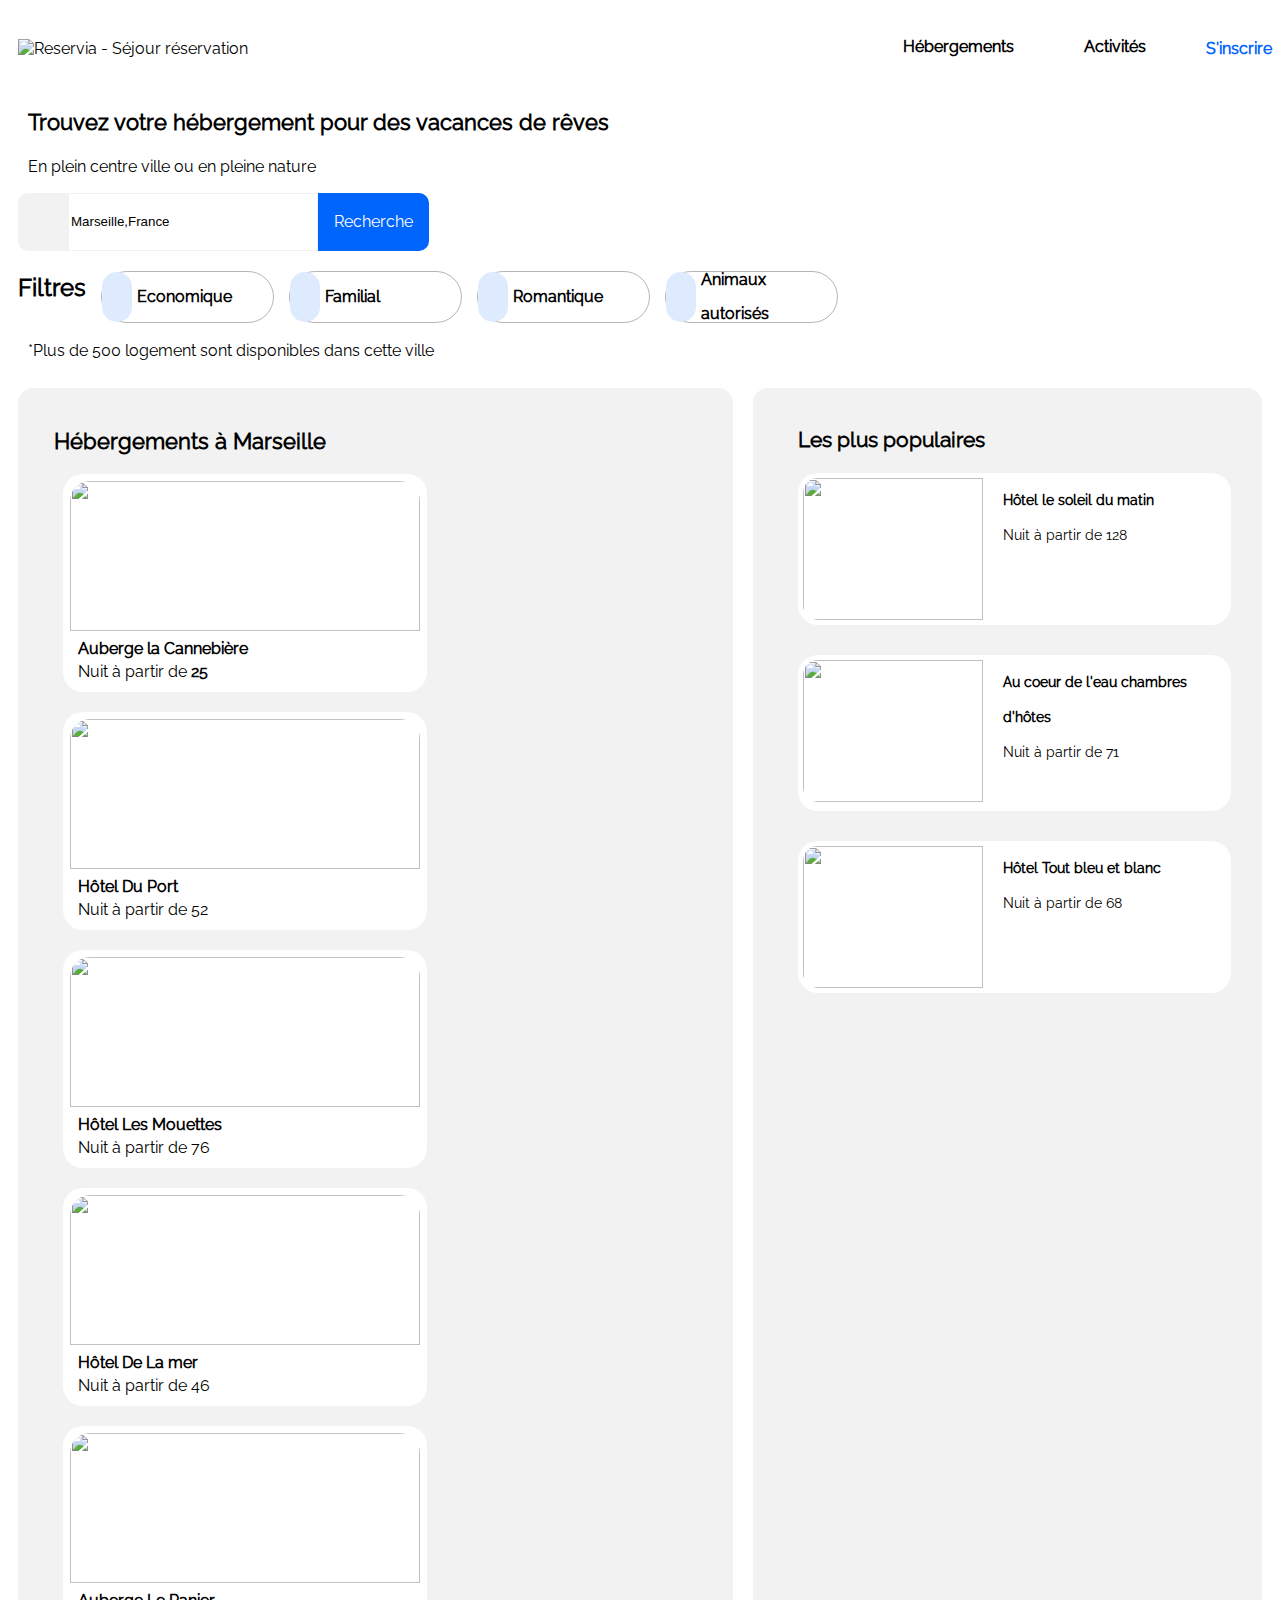
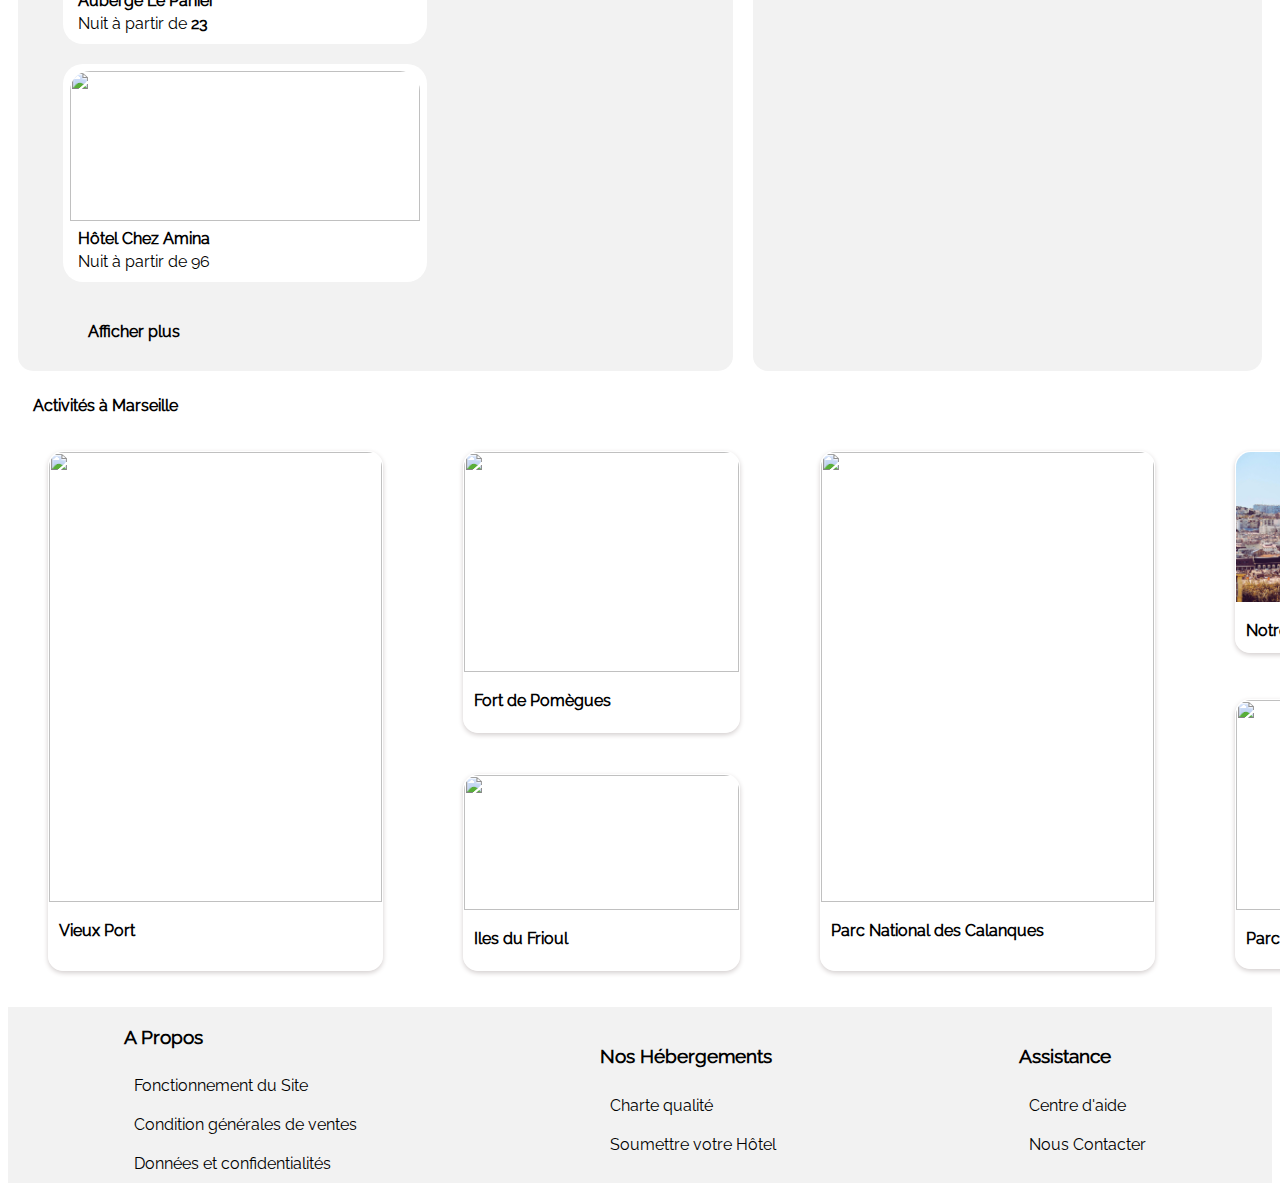
==== index.html @ b807bf46 "Responsive populaires part Mobile & Desktop" ====
<!DOCTYPE html>

  <html lang="fr">

    <head> 

      <meta charset="utf-8">

      
      <meta name="viewport" content="width=device-width" />

      <title> Reservia - Réservation Séjour</title>
      <link rel="stylesheet" type="text/css" href="css/header.css"/>
      <link rel="stylesheet" type="text/css" href="css/hebergements.css"/>
      <link rel="stylesheet" type="text/css" href="css/populaires.css"/>
      <link rel="stylesheet" type="text/css" href="css/activites.css"/>
      <link rel="stylesheet" type="text/css" href="css/footer.css"/>
      <link rel="stylesheet" type="text/css" href="css/mediaQ.css"/>
      <link rel="stylesheet" type="text/css" href="css/mediaQTablette.css"/>

      <script src="https://kit.fontawesome.com/5157d1a303.js" crossorigin="anonymous"></script>

    </head>


    
    <body>

      
     
          <header>  

            
                <p><img class="logo" src="images/logo/Reservia@3x.png" alt="Reservia - Séjour réservation"/></p>
            
 
              <div class="nav">
                <ul>
                  <li><a href="#hebergements"><h4>Hébergements</h4></a></li>
                  <li><a class="Gray" href="#activites"><h4> Activités</h4></a></li>
               
                </ul>

              </div>

              <div class="sign-up"> S'inscrire</div>

          </header>

          
           
          <main> 

          
        <section class="filters__searchbar">

          <div class="logo__devise">
            <h3> Trouvez votre hébergement pour des vacances de rêves <br/></h3>
            <p>En plein centre ville ou en pleine nature</p>
          </div>

          
            <form class="filtre__recherche" method="POST"  action="#">
              <i class="fas fa-map-marker-alt"></i>
              <input value="Marseille,France" type="search" id="Recherche"> 
              <label for="Recherche"><a href="#">Recherche</a></label>
            </form>
          

          <div class="filtre--recherche--align">
            
              <h2 class="align--single" >Filtres</h2> 

              <div class="rubriques">

                <div class="display-icon-title"><span><i class="fas fa-money-bill-wave"></i></span><p>Economique</p></div> <div class="display-icon-title" ><span><i class="fas fa-child"></i></span><p> Familial</p></div> <div class="display-icon-title" > <span><i class="fas fa-heart"></i></span><p>Romantique</p></div> <div class="display-icon-title"><span><i class="fas fa-dog"></i></span><p>Animaux autorisés</p></div>

              </div>
            
            </div>
  
            <p class="unbold--single"> <i class="fas fa-info-circle"></i> *Plus de 500 logement sont disponibles dans cette ville </p>

        </section>

          
          <div class="hebergements__Populaires"> 

            <section class="hebergements" id="hebergements"> 
                
              <div class="hebergements__titre">
                <h3>Hébergements à Marseille</h3>
              </div>

                <div  class="hebergements__cellule" >

                  <div class="hebergements__Cellule--Hotel">
        
                    <a href="#"><p><img src="./images/hebergements/2_large/marcus-loke-WQJvWU_HZFo-unsplash.jpg" alt=""/></p></a>
                    <p class="hotel_title" >Auberge la Cannebière</p>
                    <p class="nuit">Nuit à partir de <strong>25</strong> <i class="fas fa-euro-sign"></i></p>
                       <div class="rating_Star">
                         <p><i class="fas fa-star"></i></p> 
                         <p><i class="fas fa-star"></i></p>
                         <p><i class="fas fa-star"></i></p>
                         <p><i class="fas fa-star"></i></p>
                         <p><i class="far fa-star"></i></p>
                       </div>
                     
                  </div>

                  <div class="hebergements__Cellule--Hotel">
        
                    <a href="#"><p><img src="./images/hebergements/2_large/fred-kleber-gTbaxaVLvsg-unsplash.jpg" alt=""/></p></a>
              
                      
                        <p class="hotel_title" >Hôtel Du Port</p>
                        <p class="nuit">Nuit à partir de 52 <i class="fas fa-euro-sign"></i></p>
                          <div class="rating_Star">
                            <p><i class="fas fa-star"></i></p> 
                            <p><i class="fas fa-star"></i></p>
                            <p><i class="fas fa-star"></i></p>
                            <p><i class="fas fa-star"></i></p>
                            <p><i class="fas fa-star"></i></p>
                          </div>
                       
                  </div>

                  <div class="hebergements__Cellule--Hotel">
        
                    <a href="#"><p ><img src="./images/hebergements/2_large/reisetopia-B8WIgxA_PFU-unsplash.jpg" alt=""/></p></a>
              
                      
                        <p class="hotel_title">Hôtel Les Mouettes</p>
                        <p class="nuit">Nuit à partir de 76 <i class="fas fa-euro-sign"></i></p>
                          <div class="rating_Star">
                            <p><i class="fas fa-star"></i></p> 
                            <p><i class="fas fa-star"></i></p>
                            <p><i class="fas fa-star"></i></p>
                            <p><i class="fas fa-star"></i></p>
                            <p><i class="far fa-star"></i></p>
                          </div>
                     
                  </div>

                  <div class="hebergements__Cellule--Hotel">
        
                    <a href="#"><p ><img src="./images/hebergements/2_large/annie-spratt-Eg1qcIitAuA-unsplash.jpg" alt=""/></p></a>
            
                      
                        <p class="hotel_title" >Hôtel De La mer</p>
                        <p class="nuit">Nuit à partir de 46 <i class="fas fa-euro-sign"></i></p>
                          <div class="rating_Star">
                            <p><i class="fas fa-star"></i></p> 
                            <p><i class="fas fa-star"></i></p>
                            <p><i class="fas fa-star"></i></p>
                            <p><i class="far fa-star"></i></p>
                            <p><i class="far fa-star"></i></p>
                          </div>
                     
                  </div>

                  <div class="hebergements__Cellule--Hotel">
        
                    <a href="#"><p ><img src="./images/hebergements/2_large/nicate-lee-kT-ZyaiwBe0-unsplash.jpg" alt=""/></p></a>
              
                      
                        <p class="hotel_title">Auberge Le Panier</p>
                        <p class="nuit" >Nuit à partir de <strong>23</strong> <i class="fas fa-euro-sign"></i></p>
                          <div class="rating_Star">
                            <p><i class="fas fa-star"></i></p> 
                            <p><i class="fas fa-star"></i></p>
                            <p><i class="fas fa-star"></i></p>
                            <p><i class="fas fa-star"></i></p>
                            <p><i class="far fa-star"></i></p>
                        </div>
                      

                  </div>

                  <div class="hebergements__Cellule--Hotel">
        
                    <a href="#"><p><img src="./images/hebergements/2_large/febrian-zakaria-M6S1WvfW68A-unsplash.jpg" alt=""/></p></a>
              
                      
                        <p  class="hotel_title">Hôtel Chez Amina</p>
                        <p class="nuit" >Nuit à partir de 96 <i class="fas fa-euro-sign"></i></p>
                          <div class="rating_Star">
                            <p><i class="fas fa-star"></i></p> 
                            <p><i class="fas fa-star"></i></p>
                            <p><i class="fas fa-star"></i></p>
                            <p><i class="fas fa-star"></i></p>
                            <p><i class="fas fa-star"></i></p>
                          </div>
                      

                  </div>

                  

                </div>

                  <p class="afficher_plus"> Afficher plus</p>

            </section>

           

            <section class="populaires">

              <div class="populaires__titre" >
                <h3>Les plus populaires</h3>  <i class="fas fa-poll"></i>
              </div>

                <div class="populaires__Cellule">

                  <div class="populaires__Cellule--Hotel">

                    <a href="#"><p><img src="./images/hebergements/2_large/emile-guillemot-Bj_rcSC5XfE-unsplash.jpg" alt=""/></p></a>

                      <div class="populaires__Cellule--Desc">
                        <p class="populaires__Cellule--Desc--Titre">Hôtel le soleil du matin</p>
                        <p class="nuit_Populaires">Nuit à partir de 128 <i class="fas fa-euro-sign"></i></p>
                          <div class="rating_Star">
                            <p><i class="fas fa-star"></i></p> 
                            <p><i class="fas fa-star"></i></p>
                            <p><i class="fas fa-star"></i></p>
                            <p><i class="fas fa-star"></i></p>
                            <p><i class="fas fa-star"></i></p>
                          </div>
                      </div>

                  </div>

                  <div class="populaires__Cellule--Hotel">

                    <a href="#"><p><img src="./images/hebergements/2_large/aw-creative-VGs8z60yT2c-unsplash.jpg" alt=""/></p></a>

                      <div class="populaires__Cellule--Desc">
                        <p class="populaires__Cellule--Desc--Titre">Au coeur de l'eau chambres d'hôtes</p>
                        <p class="nuit_Populaires">Nuit à partir de 71 <i class="fas fa-euro-sign"></i></p>
                          <div class="rating_Star">
                            <p><i class="fas fa-star"></i></p> 
                            <p><i class="fas fa-star"></i></p>
                            <p><i class="fas fa-star"></i></p>
                            <p><i class="fas fa-star"></i></p>
                            <p><i class="far fa-star"></i></p>
                          </div>
                      </div>  
                  </div>

                  <div class="populaires__Cellule--Hotel">

                    <a href="#"><p><img src="./images/hebergements/2_large/febrian-zakaria-sjvU0THccQA-unsplash.jpg" alt=""/></p></a>

                      <div class="populaires__Cellule--Desc">
                        <p class="populaires__Cellule--Desc--Titre">Hôtel Tout bleu et blanc</p>
                        <p class="nuit_Populaires">Nuit à partir de 68 <i class="fas fa-euro-sign"></i></p>
                          <div class="rating_Star">
                            <p><i class="fas fa-star"></i></p> 
                            <p><i class="fas fa-star"></i></p>
                            <p><i class="fas fa-star"></i></p>
                            <p><i class="fas fa-star"></i></p>
                            <p><i class="far fa-star"></i></p>
                          </div>
                      </div>
              
                  </div>


            


                </div>

            </section>

          </div>
        

          <section class="activity__Part">

            <h4 class="marseille-align" id="activites" >Activités à Marseille</h4>

            <div class="activites_section" >   
   
                  <figure class="activites__Vieux-Port--align">
                    <figcaption>
                      <a href="#"><img src="./images/activites/1_xlarge/reno-laithienne-QUgJhdY5Fyk-unsplash.jpg"  alt=""/></a>
                      <h4 class="activites__Vieux-Port--Desc">Vieux Port</h4>
                    </figcaption>
                  </figure>

                  <div class="activites__Fort-et-Iles" >
                    <figure class="activites__Fort-de-Pomegues--align">
                      <figcaption>
                        <a href="#"><img src="./images/activites/1_xlarge/paul-hermann-QFTrLdQIRhI-unsplash.jpg" alt="" /></a>
                        <h4>Fort de Pomègues</h4>
                      </figcaption>  
                    </figure>

                    <figure class="activites__Iles-du-Frioul--align">
                      <figcaption>
                        <a href="#"><img  src="./images/activites/1_xlarge/kevin-hikari-rV_Qd1l-VXg-unsplash.jpg" alt=""/></a>
                        <h4>Iles du Frioul</h4>
                      </figcaption>
                    </figure>
                  </div>


                    <figure class="activites__Parc-national-des-Calanques">
                      <figcaption>
                        <a href="#"><img src="./images/activites/1_xlarge/kilyan-sockalingum-NR8-cBCN3aI-unsplash.jpg" alt=""/></a>
                        <h4>Parc National des Calanques</h4>
                      </figcaption>
                    </figure>
        

                  <div class="activites__Dame-et-Parc" >
 
                    <figure class="activites__Notre-Dame-de-la-Garde--align">
                      <figcaption>
                        <a href="#"><img src="./images/activites/1_xlarge/florian-wehde-xW9e8gdotxI-unsplash.jpg" alt=""/></a>
                        <h4>Notre-Dame-le-la-Garde</h4>
                      </figcaption>
                    </figure>

                    <figure class="activites__Parc-Longchamp--align">
                      <figcaption>
                        <a href="#"><img src="./images/activites/1_xlarge/lena-paulin-wH2-EJoDcV0-unsplash.jpg" alt=""/></a>
                        <h4>Parc Longchamp</h4>
                      </figcaption>
                    </figure>

                  </div>

              

            </div>

          </section>

        
        

          </main> 

         

          <footer class="informations_section">

            

            
              <section class="informations">

                <div class="informations__A-propos">
                  <h3><strong>A Propos</strong></h3>
                  <p>Fonctionnement du Site</p>
                  <p>Condition générales de ventes</p>
                  <p>Données et confidentialités</p>
                </div>


                <div class="informations__A-propos">
                  <h3><strong>Nos Hébergements</strong></h3>
                  <p>Charte qualité</p>
                  <p>Soumettre votre Hôtel</p>
                </div>


                <div class="informations__A-propos">
                  <h3> <strong>Assistance</strong></h3>
                  <p> Centre d'aide</p>
                  <p>Nous Contacter</p>
                </div>
            
              </section>

            
          </footer>
              
            
          

      

    </body>



  </html>
---- css/header.css ----
@font-face {
  font-family: "Raleway";
  src: url("../fonts/Raleway-ExtraBold.ttf") format("truetype"),
    url("../fonts/Raleway-ExtraBold.eot") format("eot"),
    url("../fonts/Raleway-ExtraBold.woff") format("woff"),
    url("../fonts/Raleway-ExtraBold.svg") format("svg");
}

@font-face {
  font-family: "Raleway";
  src: url("../fonts/Raleway-Regular.ttf") format("truetype"),
    url("../fonts/Raleway-Regular.eot") format("eot"),
    url("../fonts/Raleway-Regular.woff") format("woff"),
    url("../fonts/Raleway-Regular.svg") format("svg");
}

/* HEADER */

header {
  display: flex;
  align-items: center;
  margin: 20px 0 20px 0;
}

header .logo {
  height: 50px;
  width: auto;
}

/* NAVIGATION LINKS*/

header .nav {
  margin-left: auto;
}
header .nav ul {
  list-style-type: none;
  display: flex;
  margin: 0;
}

header .nav ul li {
  margin-right: 60px;
  color: black;
  border-top: 2px solid #ffffff;
}

header .nav ul li:hover {
  border-top: 2px solid #0065fc;
}

header .nav ul li a {
  text-decoration: none;
  color: black;
}

header .nav ul li a:hover {
  color: #0065fc;
}

header .sign-up {
  display: flex;
  align-items: center;
  color: #0065fc;
  font-weight: bold;
}

/*HEADER -- Filtre Part*/
body {
  font-family: "Raleway", sans-serif;
}

.filters__searchbar {
  line-height: 2.1em;
  margin: 30px 0 0 10px;
}

.filtre__recherche form {
  margin: 0;
}

.filtre__recherche {
  display: flex;
}

.filtre__recherche i {
  width: 30px;
  padding-left: 20px;
  padding-top: 15px;
  background-color: #f2f2f2;
  border-radius: 10px 0 0 10px;
}

.filtre__recherche input {
  line-height: 2.1em;
  border: 1px solid #f2f2f2;
  width: 250px;
}

label a {
  display: flex;
  flex-direction: column;
  justify-content: baseline;
  background-color: #0065fc;
  color: white;
  padding: 12px 16px 12px 16px;
  border-radius: 0 10px 10px 0;
  text-decoration: none;
}

.filtre--recherche--align {
  display: flex;
}

/* Filtre - Rubrique  */

.rubriques {
  display: flex;
  width: 60%;
}

.logo__devise h3,
p {
  margin: 10px;
}

.logo__devise h3 {
  font-size: 1.4rem;
}

.display-icon-title {
  display: flex;
  margin-top: 20px;
  margin-left: 15px;
  border-radius: 30px;
  border: 1px solid #b9b4b4;
  width: 100%;
  height: 50px;
  text-align: center;
  color: #0065fc;
}

.display-icon-title i {
  display: flex;
  flex-direction: column;
  justify-content: center;
  width: auto;
}

.display-icon-title span {
  display: flex;
  border-radius: 50px;
  height: auto;
  width: auto;
  background-color: #deebff;
  padding: 15px;
}

.display-icon-title p {
  display: flex;
  flex-direction: column;
  justify-content: center;
  text-align: left;
  color: black;
  font-weight: bolder;
  margin: 5px;
}

.display-icon-title:hover {
  background-color: rgb(32, 211, 196);
  font-style: italic;
}

.align--single {
  display: flex;
  flex-direction: column;
  justify-content: flex-end;
  font-size: 1.5rem;
}

.unbold--single i {
  color: #0065fc;
}
---- css/hebergements.css ----
/* Hebergements */

.hebergements__Populaires {
  display: flex;

  width: auto;
}

.hebergements {
  background-color: #f2f2f2;
  border-radius: 15px;
  width: 100%;
  height: auto;
  margin: 10px;
}

.hebergements__titre h3 {
  margin: 40px 0 0 5%;
  font-weight: bolder;
  font-size: 1.4em;
}

.hebergements__cellule {
  display: flex;
  flex-wrap: wrap;
  margin-left: 15px;
}

.hebergements__cellule img {
  width: 350px;
  height: 150px;
  object-fit: cover;
  border-radius: 20px 20px 0 0;
}

strong {
  font-weight: bold;
}

.hebergements__Cellule--Hotel {
  background-color: white;
  margin: 20px 0 0 30px;
  padding: 5px;
  border-radius: 20px;
  height: auto;
  width: auto;
}
.hotel_title {
  font-weight: 900;
}

.hebergements__Cellule--Hotel p {
  margin: 0;
  padding: 2px;
}

.hebergements__Cellule--Hotel .hotel_title {
  padding-left: 10px;
}

.hebergements__Cellule--Hotel .nuit {
  padding-left: 10px;
}

.rating_Star {
  color: #0065fc;
  display: flex;
  flex-direction: row;
  justify-content: flex-start;
  margin: 0;
  padding-left: 10px;
}

.hebergements__Cellule--Hotel .rating_Star i {
  color: #0065fc;
  padding: 0;
  margin: 0;
  font-size: 0.9em;
}

.afficher_plus {
  display: flex;
  flex-direction: column;
  justify-content: flex-end;
  font-weight: 900;
  margin: 40px 0 30px 70px;
}
---- css/populaires.css ----
/* 2ND SECTION POPULAIRES*/

.populaires {
  background-color: #f2f2f2;
  border-radius: 15px;
  margin: 10px;
  width: 900px;
  height: auto;
}

.populaires__titre {
  display: flex;
  justify-content: space-between;
  padding-top: 20px;
  padding-left: 20px;
  width: 92%;
  font-weight: bolder;
  font-size: 1.1em;
}

.populaires__titre h3 {
  padding-left: 25px;
}

.populaires__titre i {
  padding-top: 25px;
  padding-right: 20px;
}

.populaires__Cellule {
  display: flex;
  flex-direction: column;
  justify-content: flex-start;
  height: auto;
  margin: auto;
  width: auto;
}

.populaires__Cellule img {
  padding: 5px;
  width: 180px;
  height: 142px;
  border-radius: 20px 0 0 20px;
  object-fit: cover;
}

.populaires__Cellule--Hotel {
  display: flex;
  flex-direction: row;
  justify-content: flex-start;
  background-color: white;
  margin: 0 20px 30px 45px;
  width: 85%;
  border-radius: 20px;
}

.populaires__Cellule--Hotel p {
  font-size: 0.8em;
  margin: 0;
}

.populaires__Cellule--Desc {
  width: auto;
  margin-left: 15px;
  margin-top: 10px;
  font-size: 1.1em;
}

.populaires__Cellule--Desc .populaires__Cellule--Desc--Titre,
.nuit_Populaires {
  line-height: 2.5em;
}

.populaires__Cellule--Desc .rating_Star {
  margin-top: 40px;
  padding: 0;
}

.populaires__Cellule--Desc--Titre {
  font-weight: 900;
}

.populaires__Cellule--Desc i {
  padding: 0;
}
---- css/activites.css ----
/* 3RD SECTION ACTIVITES*/

.activity__Part {
  display: flex;
  flex-direction: column;
  justify-content: flex-start;
  margin: auto;
}

.marseille-align {
  margin-left: 2%;
}

.activites_section {
  display: flex;
  flex-direction: row;
  justify-content: space-between;
  width: 100%;
  margin: auto;
}

.activites_section img {
  height: 450px;
  width: 333px;
  border-radius: 15px 15px 0 0;
  max-width: 100%;
  object-fit: cover;
}

figure {
  border: 1px solid white;
  border-radius: 15px;
  box-shadow: 0 2px 5px rgb(211, 206, 206);
  width: auto;
}

.activites__Fort-et-Iles {
  display: flex;
  flex-direction: column;
  justify-content: stretch;
  width: auto;
}

.activites__Dame-et-Parc {
  display: flex;
  flex-direction: column;
  justify-content: stretch;
  width: auto;
}

h4 {
  display: flex;
  flex-direction: column;
  justify-content: flex-start;
  margin: 15px 0 20px 10px;
}

.activites__Fort-de-Pomegues--align {
  height: 280px;
}

.activites__Fort-de-Pomegues--align img {
  height: 220px;
  width: 275px;
}

.activites__Iles-du-Frioul--align {
  height: 195px;
  margin-top: 25px;
}

.activites__Iles-du-Frioul--align img {
  height: 135px;
  width: 275px;
}

.activites__Notre-Dame-de-la-Garde--align {
  height: 200px;
  width: auto;
}

.activites__Notre-Dame-de-la-Garde--align img {
  height: 150px;
  width: 275px;
}

.activites__Parc-Longchamp--align {
  height: 268px;
  width: auto;
  margin-top: 30px;
}

.activites__Parc-Longchamp--align img {
  height: 210px;
  width: 275px;
}
---- css/footer.css ----
/* 4TH SECTION FOOTER */
.informations_section {
  display: flex;
  flex-direction: row;
  justify-content: center;
  margin-top: 20px;
  width: auto;
  background-color: #f2f2f2;
}

.informations {
  display: flex;
  flex-direction: row;
  justify-content: space-between;
  margin: auto;
  width: 100%;
}

.informations__A-propos {
  display: flex;
  flex-direction: column;
  justify-content: flex-start;
  margin: auto;
  max-width: 100%;
}

.informations__A-propos strong {
  font-weight: bolder;
}

.informations__A-propos p {
  font-weight: normal;
}

.informations__A-propos strong {
  font-weight: bolder;
}

.informations__A-propos p {
  font-weight: normal;
}
---- css/mediaQ.css ----
/*MEDIA QUERRIES - IPHONE FORMAT */

@media all and (max-width: 500px) {
  /* HEADER QUERRIES IPHONE */

  body {
    margin: 0;
    width: 100%;
  }

  header {
    flex-wrap: wrap;
    width: 100%;
  }

  header .logo {
    margin-left: 20px;
  }

  /* NAVIGATION LINKS - QUERRIES - IPHONE*/

  header .nav {
    order: 3;
    width: 100%;
  }

  header .nav ul {
    padding: 0;
  }

  header .nav ul li {
    border-bottom: 2px solid #f2f2f2;
    border-top: none;
    margin: 0;
    width: 100%;
    text-align: center;
  }

  header .nav ul li:hover {
    border-bottom: 2px solid #0065fc;
    border-top: none;
  }

  header .sign-up {
    margin-left: auto;
    margin-right: 20px;
  }

  main:nth-child(1) {
    order: 1;
  }

  /* HEADER -- Filtre - Rubrique - QUERRIES - IPHONE */

  .filtre__recherche input {
    line-height: 2.1em;
    border: 1px solid white;
  }

  .filtre__recherche i {
    width: 25px;
    padding-left: 16px;
    padding-top: 15px;
    background-color: rgb(202, 205, 207);
    border-radius: 10px 0 0 10px;
  }

  form {
    margin-left: 30px;
  }

  label a {
    background-color: #0065fc;
    color: white;
    padding: 10px 17px 12px 10px;
    border-radius: 0 10px 10px 0;
    text-decoration: none;
  }

  .filtre--recherche--align {
    display: flex;
    flex-direction: column;
    justify-content: flex-start;
    position: relative;
    left: 15px;
    margin-top: 10px;
    width: auto;
    font-size: 1em;
  }

  .filtre--recherche--align p {
    border-radius: 50px;
    margin-top: 0px;
    padding: 8px;
    flex-wrap: wrap;
    margin-left: 5px;
    width: 180px;
  }

  .align--single {
    font-size: 1.5em;
    width: auto;
  }

  .unbold--single {
    font-weight: normal;
    margin-left: 45px;
  }

  .rubriques {
    flex-wrap: wrap;
    max-width: 100%;
  }

  .display-icon-title {
    display: flex;
    margin: 10px 0 10px 10px;
    width: 100%;
    text-align: center;
    color: #0065fc;
  }

  .display-icon-title span {
    border-radius: 50px;
    padding: 15px;
  }
  .display-icon-title p {
    margin: 0;
    padding: 8px 0 8px 8px;
  }

  /* 2ND SECTION QUERRIES - IPHONE*/

  /* Hébergements - QUERRIES - IPHONE*/

  .hebergements__Populaires {
    display: flex;
    flex-direction: column-reverse;
    justify-content: flex-start;
    width: 100%;
    margin-bottom: 20px;
  }

  .hebergements__titre h3 {
    margin: 0 0 10px 25px;
    font-size: 1.2em;
  }

  .hebergements {
    background-color: white;
    width: auto;
  }

  .hebergements__cellule {
    display: flex;
    flex-direction: column;
    justify-content: flex-start;
    width: auto;
    margin-left: 0;
  }

  .hebergements__Cellule--Hotel {
    border: 1px solid white;
    box-shadow: 3px 3px 3px rgb(219, 216, 216);
    background-color: rgb(255, 255, 255);
    margin: 0px 20px 30px 20px;
    height: 200px;
    width: auto;
    padding: 0;
    border-radius: 10px;
  }

  .rating_Star {
    margin: 0;
    padding-left: 10px;
  }

  .hebergements__Cellule--Hotel p img {
    padding: 2px 2px 0 2px;
    max-width: 100%;
    height: 115px;
    border-radius: 10px 10px 0 0;
  }

  .afficher_plus {
    font-weight: 900;
    margin: 5px 0 0 30px;
  }

  /*Populaires Medias Querries */

  .populaires__titre {
    display: flex;
    justify-content: space-around;
    padding-top: 10px;
    width: auto;
    font-weight: bolder;
    font-size: 1.2em;
  }

  .populaires__titre h3 {
    padding-right: 10px;
    padding-left: 0;
  }

  .populaires__titre i {
    padding-top: 25px;
    padding-right: 0;
    padding-left: 30px;
  }

  .populaires {
    background-color: #f2f2f2;
    width: 100%;
    border-radius: 0px;
    height: auto;
    margin-top: 25px;
  }

  .populaires__Cellule {
    display: flex;
    flex-direction: column;
    justify-content: flex-start;
    margin-left: 1px;
    width: 100%;
    flex: 1;
  }

  .populaires__Cellule img {
    width: 120px;
    height: 140px;
    border-radius: 20px 0 0 20px;
  }

  .populaires__Cellule--Hotel {
    display: flex;
    flex-direction: row;
    justify-content: flex-start;
    margin: 0 20px 30px 20px;
    height: 150px;
    width: auto;
    border-radius: 20px;
  }

  .populaires__Cellule--Desc {
    display: flex;
    flex-direction: column;
    justify-content: stretch;
    margin-left: 5px;
  }

  .populaires__Cellule--Desc .populaires__Cellule--Desc--Titre,
  .nuit_Populaires {
    font-size: 1.1rem;
    line-height: 1.5em;
  }

  .populaires__Cellule--Desc .Rating_Star {
    margin-top: 40px;
  }

  /* 3RD SECTION ACTIVITES - QUERRIES - IPHONE*/

  .activity__Part {
    margin-bottom: 20px;
  }

  .marseille-align {
    margin-left: 10%;
  }

  .activites_section {
    width: 100%;
  }

  .activites_section {
    display: flex;
    flex-direction: column;
    justify-content: flex-end;
  }

  .activites_section img {
    height: 150px;
    max-width: 100%;
    border-radius: 15px 15px 0 0;
  }

  .activites_section figure {
    border: 1px solid white;
    border-radius: 15px;
    box-shadow: 0 3px 5px rgb(153, 139, 139);
    height: 200px;
    width: auto;
    margin-top: 30px;
  }

  /* 4TH SECTION FOOTER - QUERRIES IPHONE */
  .informations_section {
    display: flex;
    flex-direction: column;
    justify-content: flex-end;
    margin: auto;
    width: auto;
    background-color: rgba(238, 238, 231, 0.973);
  }

  .informations {
    display: flex;
    flex-direction: column;
    justify-content: center;
    width: auto;
    margin: auto;
  }

  .informations__A-propos {
    padding-left: 10px;
    margin-left: 5px;
  }

  .informations__A-propos strong {
    font-weight: bolder;
  }

  .informations__A-propos p {
    font-weight: normal;
  }
}
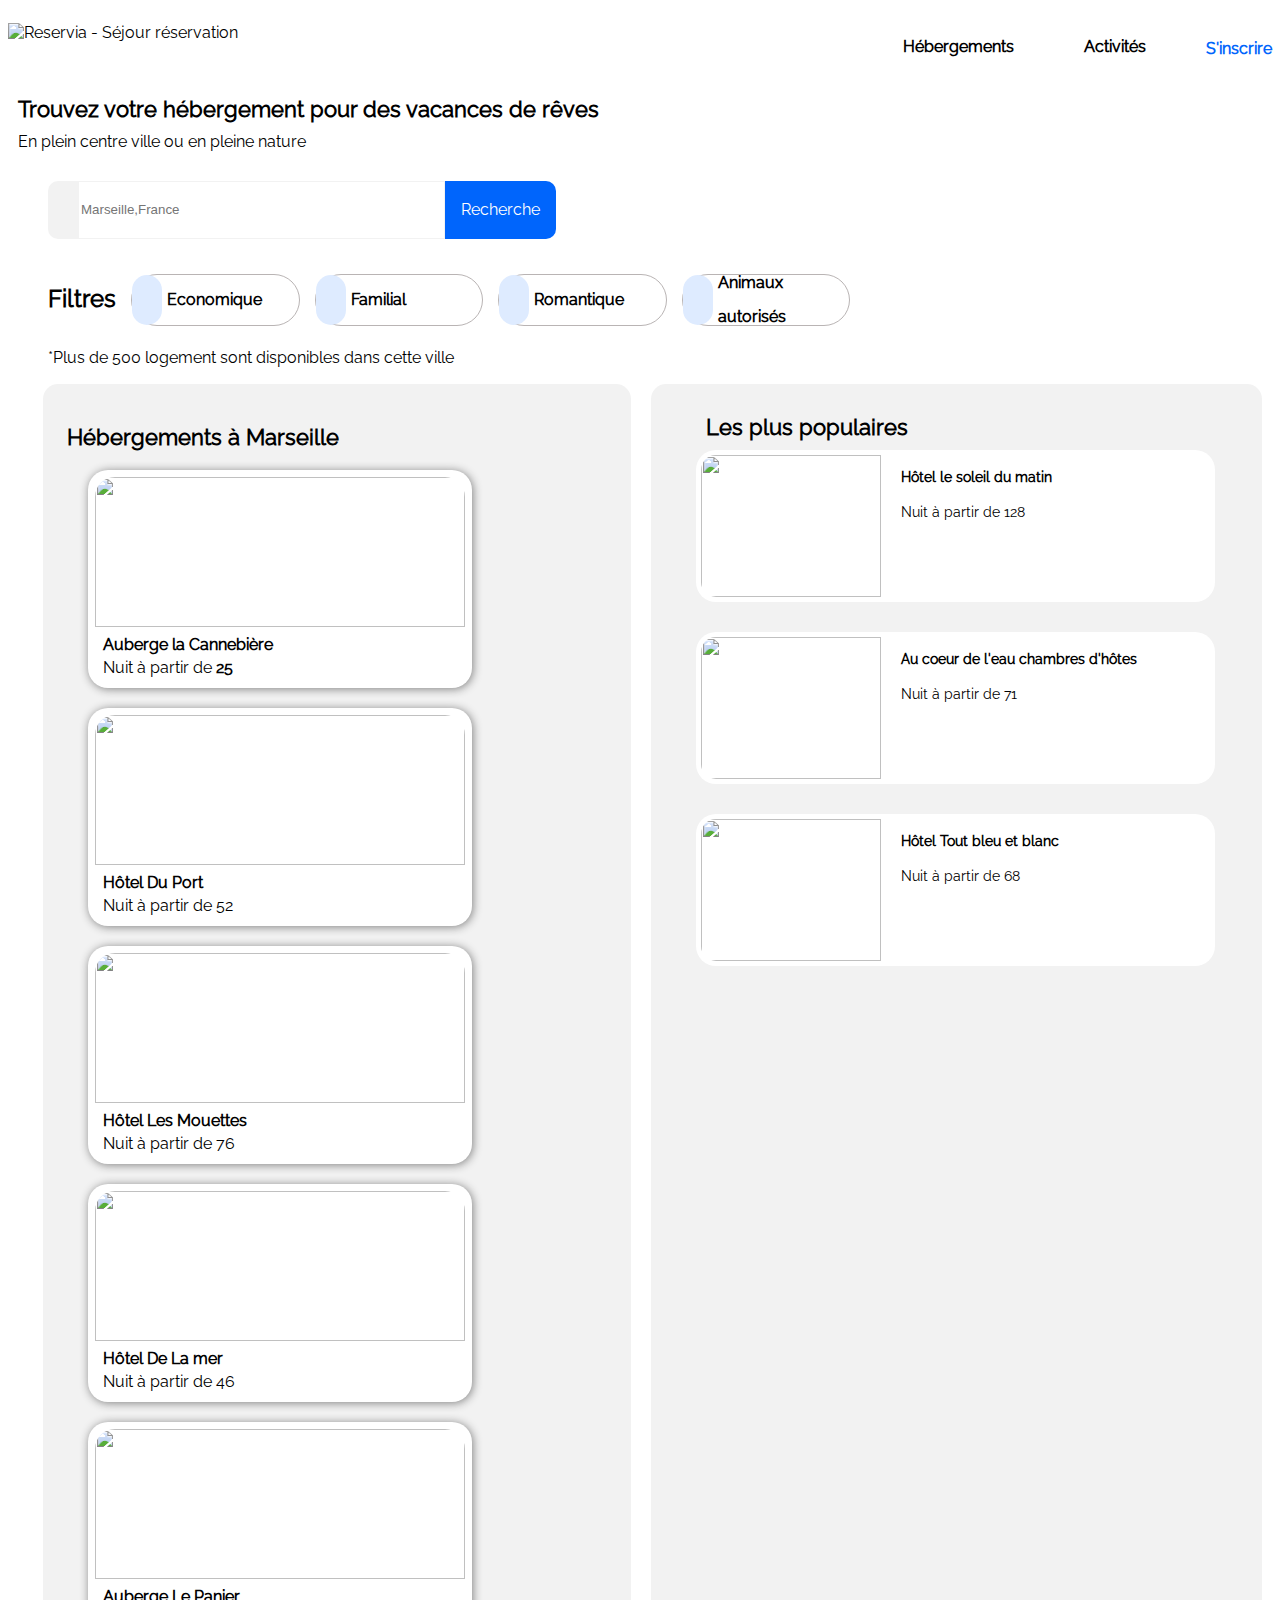
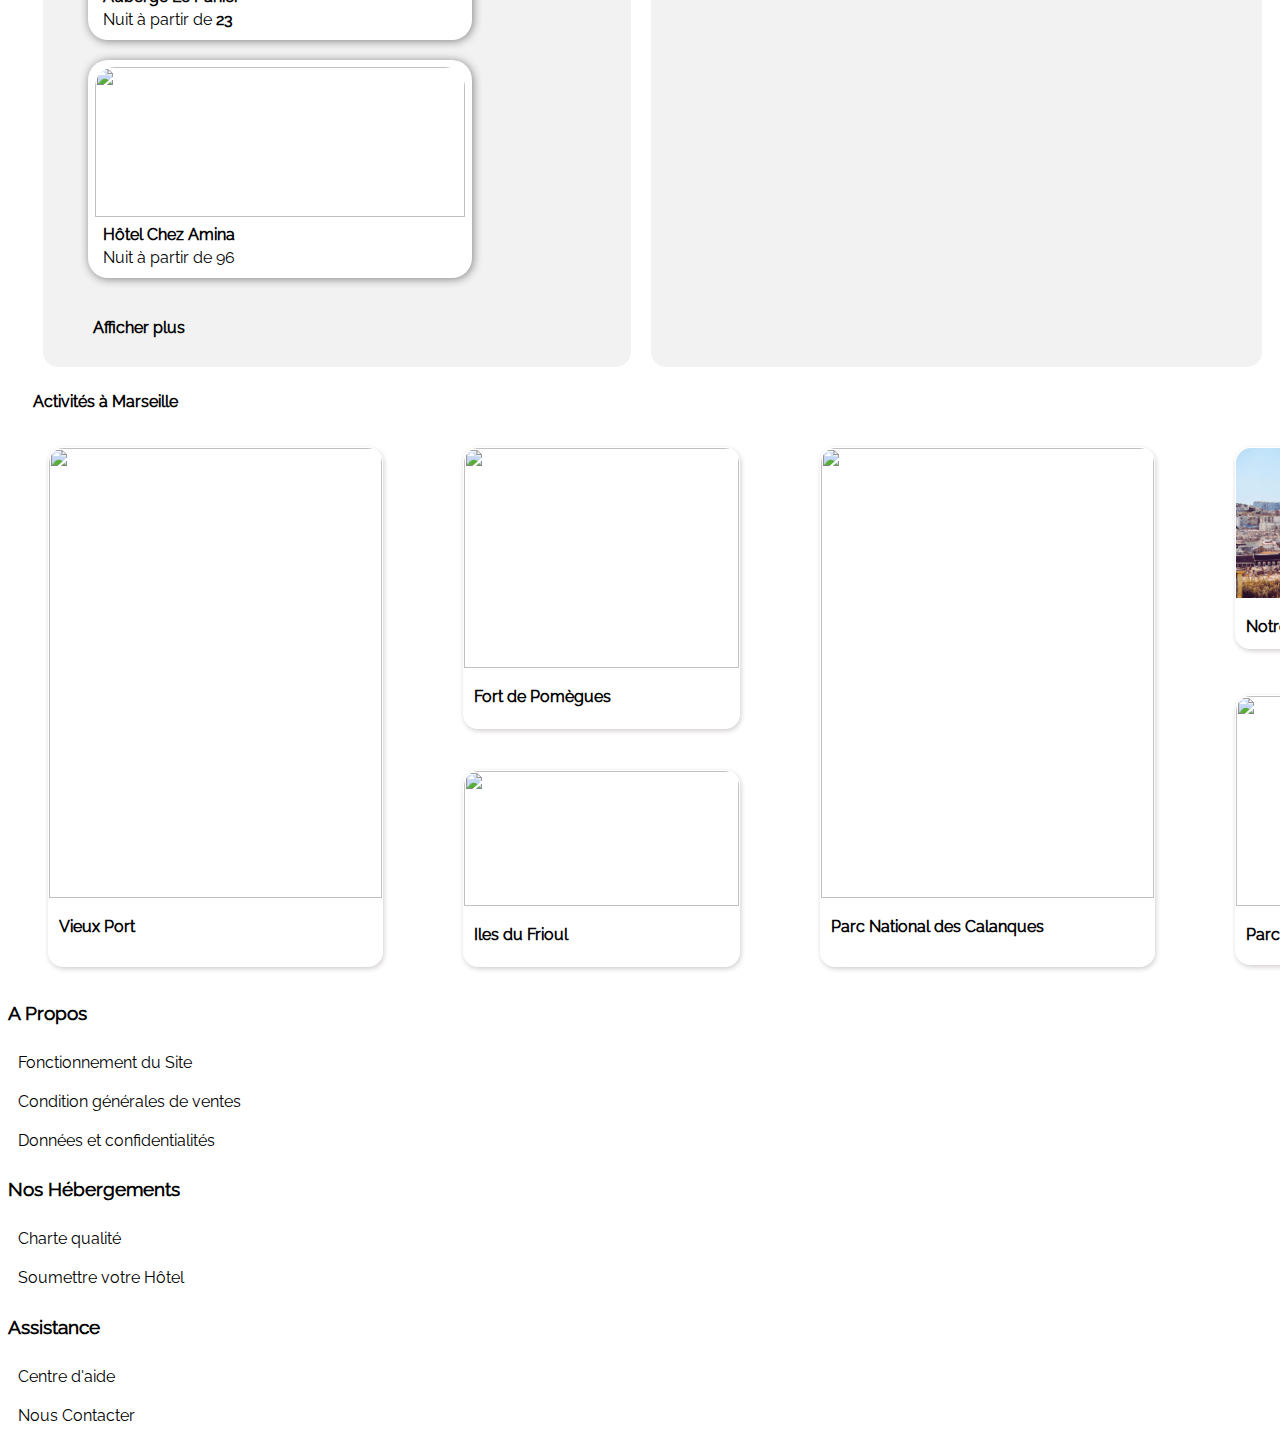
==== commit 6a659c2f: "Alignement mediaQ Mobile margin auto" ====
--- a/index.html
+++ b/index.html
@@ -16,6 +16,7 @@
       <link rel="stylesheet" type="text/css" href="css/activites.css"/>
       <link rel="stylesheet" type="text/css" href="css/footer.css"/>
       <link rel="stylesheet" type="text/css" href="css/mediaQ.css"/>
+      <link rel="stylesheet" type="text/css" href="css/filters.css"/>
       <link rel="stylesheet" type="text/css" href="css/mediaQTablette.css"/>
 
       <script src="https://kit.fontawesome.com/5157d1a303.js" crossorigin="anonymous"></script>
@@ -31,7 +32,7 @@
           <header>  
 
             
-                <p><img class="logo" src="images/logo/Reservia@3x.png" alt="Reservia - Séjour réservation"/></p>
+                <img class="logo" src="images/logo/Reservia@3x.png" alt="Reservia - Séjour réservation"/>
             
  
               <div class="nav">
@@ -50,19 +51,23 @@
           
            
           <main> 
-
-          
-        <section class="filters__searchbar">
-
-          <div class="logo__devise">
+  
+         
+        <section class="logo__devise">
+
+          <div>
             <h3> Trouvez votre hébergement pour des vacances de rêves <br/></h3>
             <p>En plein centre ville ou en pleine nature</p>
           </div>
 
-          
+        <section>
+        
+
+        <section class="filters__searchbar">
+
             <form class="filtre__recherche" method="POST"  action="#">
               <i class="fas fa-map-marker-alt"></i>
-              <input value="Marseille,France" type="search" id="Recherche"> 
+              <input placeholder="Marseille,France" type="search" id="Recherche"> 
               <label for="Recherche"><a href="#">Recherche</a></label>
             </form>
           
@@ -78,12 +83,15 @@
               </div>
             
             </div>
-  
+          
             <p class="unbold--single"> <i class="fas fa-info-circle"></i> *Plus de 500 logement sont disponibles dans cette ville </p>
 
         </section>
-
-          
+    
+
+      
+           
+      
           <div class="hebergements__Populaires"> 
 
             <section class="hebergements" id="hebergements"> 
@@ -277,7 +285,7 @@
 
           </div>
         
-
+       
           <section class="activity__Part">
 
             <h4 class="marseille-align" id="activites" >Activités à Marseille</h4>
@@ -345,14 +353,14 @@
 
           </main> 
 
-         
-
-          <footer class="informations_section">
-
-            
-
-            
-              <section class="informations">
+        
+
+          <footer>
+
+            
+
+            
+              
 
                 <div class="informations__A-propos">
                   <h3><strong>A Propos</strong></h3>
@@ -375,7 +383,7 @@
                   <p>Nous Contacter</p>
                 </div>
             
-              </section>
+              
 
             
           </footer>
--- a/css/hebergements.css
+++ b/css/hebergements.css
@@ -2,20 +2,20 @@
 
 .hebergements__Populaires {
   display: flex;
-
   width: auto;
+  padding-left: 25px;
 }
 
 .hebergements {
   background-color: #f2f2f2;
   border-radius: 15px;
-  width: 100%;
+  width: 70%;
   height: auto;
   margin: 10px;
 }
 
 .hebergements__titre h3 {
-  margin: 40px 0 0 5%;
+  margin: 40px 0 0 4%;
   font-weight: bolder;
   font-size: 1.4em;
 }
@@ -24,10 +24,11 @@
   display: flex;
   flex-wrap: wrap;
   margin-left: 15px;
+  width: auto;
 }
 
 .hebergements__cellule img {
-  width: 350px;
+  width: 370px;
   height: 150px;
   object-fit: cover;
   border-radius: 20px 20px 0 0;
@@ -39,6 +40,7 @@
 
 .hebergements__Cellule--Hotel {
   background-color: white;
+  box-shadow: 1px 1px 10px gray;
   margin: 20px 0 0 30px;
   padding: 5px;
   border-radius: 20px;
@@ -83,5 +85,5 @@
   flex-direction: column;
   justify-content: flex-end;
   font-weight: 900;
-  margin: 40px 0 30px 70px;
+  margin: 40px 0 30px 50px;
 }
--- a/css/activites.css
+++ b/css/activites.css
@@ -5,6 +5,7 @@
   flex-direction: column;
   justify-content: flex-start;
   margin: auto;
+  width: 100%;
 }
 
 .marseille-align {
@@ -30,7 +31,7 @@
 figure {
   border: 1px solid white;
   border-radius: 15px;
-  box-shadow: 0 2px 5px rgb(211, 206, 206);
+  box-shadow: 1px 2px 5px rgb(211, 206, 206);
   width: auto;
 }
 
--- a/css/mediaQ.css
+++ b/css/mediaQ.css
@@ -1,10 +1,10 @@
 /*MEDIA QUERRIES - IPHONE FORMAT */
 
-@media all and (max-width: 500px) {
+@media all and (max-width: 438px) {
   /* HEADER QUERRIES IPHONE */
 
   body {
-    margin: 0;
+    margin: auto;
     width: 100%;
   }
 
@@ -14,7 +14,7 @@
   }
 
   header .logo {
-    margin-left: 20px;
+    padding-left: 20px;
   }
 
   /* NAVIGATION LINKS - QUERRIES - IPHONE*/
@@ -26,6 +26,7 @@
 
   header .nav ul {
     padding: 0;
+    margin-right: 0;
   }
 
   header .nav ul li {
@@ -44,6 +45,7 @@
   header .sign-up {
     margin-left: auto;
     margin-right: 20px;
+    margin-bottom: 0px;
   }
 
   main:nth-child(1) {
@@ -51,6 +53,15 @@
   }
 
   /* HEADER -- Filtre - Rubrique - QUERRIES - IPHONE */
+
+  .filters__searchbar {
+    margin: auto;
+    padding: 0 0 0 0;
+  }
+
+  .filtre__recherche {
+    width: 100%;
+  }
 
   .filtre__recherche input {
     line-height: 2.1em;
@@ -58,21 +69,18 @@
   }
 
   .filtre__recherche i {
-    width: 25px;
-    padding-left: 16px;
-    padding-top: 15px;
-    background-color: rgb(202, 205, 207);
+    width: 15%;
     border-radius: 10px 0 0 10px;
   }
 
   form {
-    margin-left: 30px;
+    margin: 0;
   }
 
   label a {
     background-color: #0065fc;
     color: white;
-    padding: 10px 17px 12px 10px;
+    padding: 10px 0 10px 10px;
     border-radius: 0 10px 10px 0;
     text-decoration: none;
   }
@@ -81,8 +89,6 @@
     display: flex;
     flex-direction: column;
     justify-content: flex-start;
-    position: relative;
-    left: 15px;
     margin-top: 10px;
     width: auto;
     font-size: 1em;
@@ -100,16 +106,15 @@
   .align--single {
     font-size: 1.5em;
     width: auto;
+    margin: 10px 0 10px 10px;
   }
 
   .unbold--single {
-    font-weight: normal;
-    margin-left: 45px;
+    margin-right: 15px;
   }
 
   .rubriques {
     flex-wrap: wrap;
-    max-width: 100%;
   }
 
   .display-icon-title {
@@ -124,6 +129,7 @@
     border-radius: 50px;
     padding: 15px;
   }
+
   .display-icon-title p {
     margin: 0;
     padding: 8px 0 8px 8px;
@@ -137,8 +143,7 @@
     display: flex;
     flex-direction: column-reverse;
     justify-content: flex-start;
-    width: 100%;
-    margin-bottom: 20px;
+    padding-left: 0;
   }
 
   .hebergements__titre h3 {
@@ -192,26 +197,29 @@
   .populaires__titre {
     display: flex;
     justify-content: space-around;
-    padding-top: 10px;
-    width: auto;
+    padding-top: 5px;
+    padding-bottom: 20px;
+    padding-left: 0px;
+    width: 100%;
     font-weight: bolder;
     font-size: 1.2em;
   }
 
   .populaires__titre h3 {
-    padding-right: 10px;
+    margin: 10px 25px 0 0px;
+    padding-right: 0;
     padding-left: 0;
   }
 
   .populaires__titre i {
-    padding-top: 25px;
+    padding-top: 15px;
     padding-right: 0;
-    padding-left: 30px;
+    padding-left: 20px;
   }
 
   .populaires {
     background-color: #f2f2f2;
-    width: 100%;
+    width: auto;
     border-radius: 0px;
     height: auto;
     margin-top: 25px;
@@ -262,7 +270,16 @@
   /* 3RD SECTION ACTIVITES - QUERRIES - IPHONE*/
 
   .activity__Part {
+    margin: auto;
     margin-bottom: 20px;
+  }
+
+  h4 {
+    display: flex;
+    flex-direction: column;
+    justify-content: flex-start;
+    margin: 15px 0 20px 10px;
+    font-size: 1.1rem;
   }
 
   .marseille-align {
@@ -281,47 +298,24 @@
 
   .activites_section img {
     height: 150px;
-    max-width: 100%;
+    width: 100%;
     border-radius: 15px 15px 0 0;
   }
 
   .activites_section figure {
     border: 1px solid white;
     border-radius: 15px;
-    box-shadow: 0 3px 5px rgb(153, 139, 139);
+    box-shadow: 3px 3px 9px #f2f2f2;
     height: 200px;
-    width: auto;
+    max-width: 100%;
     margin-top: 30px;
   }
 
   /* 4TH SECTION FOOTER - QUERRIES IPHONE */
-  .informations_section {
+  footer {
     display: flex;
     flex-direction: column;
     justify-content: flex-end;
-    margin: auto;
-    width: auto;
-    background-color: rgba(238, 238, 231, 0.973);
-  }
-
-  .informations {
-    display: flex;
-    flex-direction: column;
-    justify-content: center;
-    width: auto;
-    margin: auto;
-  }
-
-  .informations__A-propos {
-    padding-left: 10px;
-    margin-left: 5px;
-  }
-
-  .informations__A-propos strong {
-    font-weight: bolder;
-  }
-
-  .informations__A-propos p {
-    font-weight: normal;
+    padding-left: 20px;
   }
 }
--- a/css/filters.css
+++ b/css/filters.css
@@ -0,0 +1,117 @@
+.filters__searchbar {
+  line-height: 2.1em;
+  margin: 30px 0 0 40px;
+  padding-left: 0px;
+}
+
+.filters__searchbar .filtre__recherche form {
+  margin: 0;
+  max-width: 100%;
+}
+
+.filters__searchbar .filtre__recherche {
+  display: flex;
+}
+
+.filters__searchbar .filtre__recherche i {
+  display: flex;
+  flex-direction: column;
+  justify-content: center;
+  padding: 15px;
+  width: auto;
+  background-color: #f2f2f2;
+  border-radius: 10px 0 0 10px;
+}
+
+.filtre__recherche input {
+  line-height: 2.1em;
+  border: 1px solid #f2f2f2;
+  width: 30%;
+}
+
+.filters__searchbar label a {
+  display: flex;
+  flex-direction: column;
+  justify-content: flex-start;
+  background-color: #0065fc;
+  color: white;
+  padding: 12px 16px 12px 16px;
+  border-radius: 0 10px 10px 0;
+  text-decoration: none;
+}
+
+.filters__searchbar .filtre--recherche--align {
+  display: flex;
+  margin: 15px 0 15px 0;
+}
+
+/* Filtre - Rubrique  */
+
+.filters__searchbar .rubriques {
+  display: flex;
+  width: 60%;
+}
+
+.filters__searchbar .logo__devise h3 {
+  font-size: 1.4rem;
+}
+
+.filters__searchbar .display-icon-title {
+  display: flex;
+  margin-top: 20px;
+  margin-left: 15px;
+  border-radius: 30px;
+  width: 100%;
+  border: 1px solid #b9b4b4;
+  height: 50px;
+  text-align: center;
+  color: #0065fc;
+}
+
+.filters__searchbar .display-icon-title i {
+  display: flex;
+  flex-direction: column;
+  justify-content: center;
+  width: auto;
+}
+
+.filters__searchbar .display-icon-title span {
+  display: flex;
+  border-radius: 50px;
+  height: auto;
+  width: auto;
+  background-color: #deebff;
+  padding: 15px;
+}
+
+.filters__searchbar .display-icon-title p {
+  display: flex;
+  flex-direction: column;
+  justify-content: center;
+  text-align: left;
+  color: black;
+  font-weight: bolder;
+  margin: 5px;
+}
+
+.filters__searchbar .display-icon-title:hover {
+  background-color: rgb(32, 211, 196);
+  font-style: italic;
+}
+
+.filters__searchbar .align--single {
+  display: flex;
+  flex-direction: column;
+  justify-content: flex-end;
+  margin: 10px 0 10px 0;
+  font-size: 1.5rem;
+}
+
+.filters__searchbar .unbold--single i {
+  color: #0065fc;
+}
+
+.filters__searchbar .unbold--single {
+  font-weight: normal;
+  margin: 0;
+}
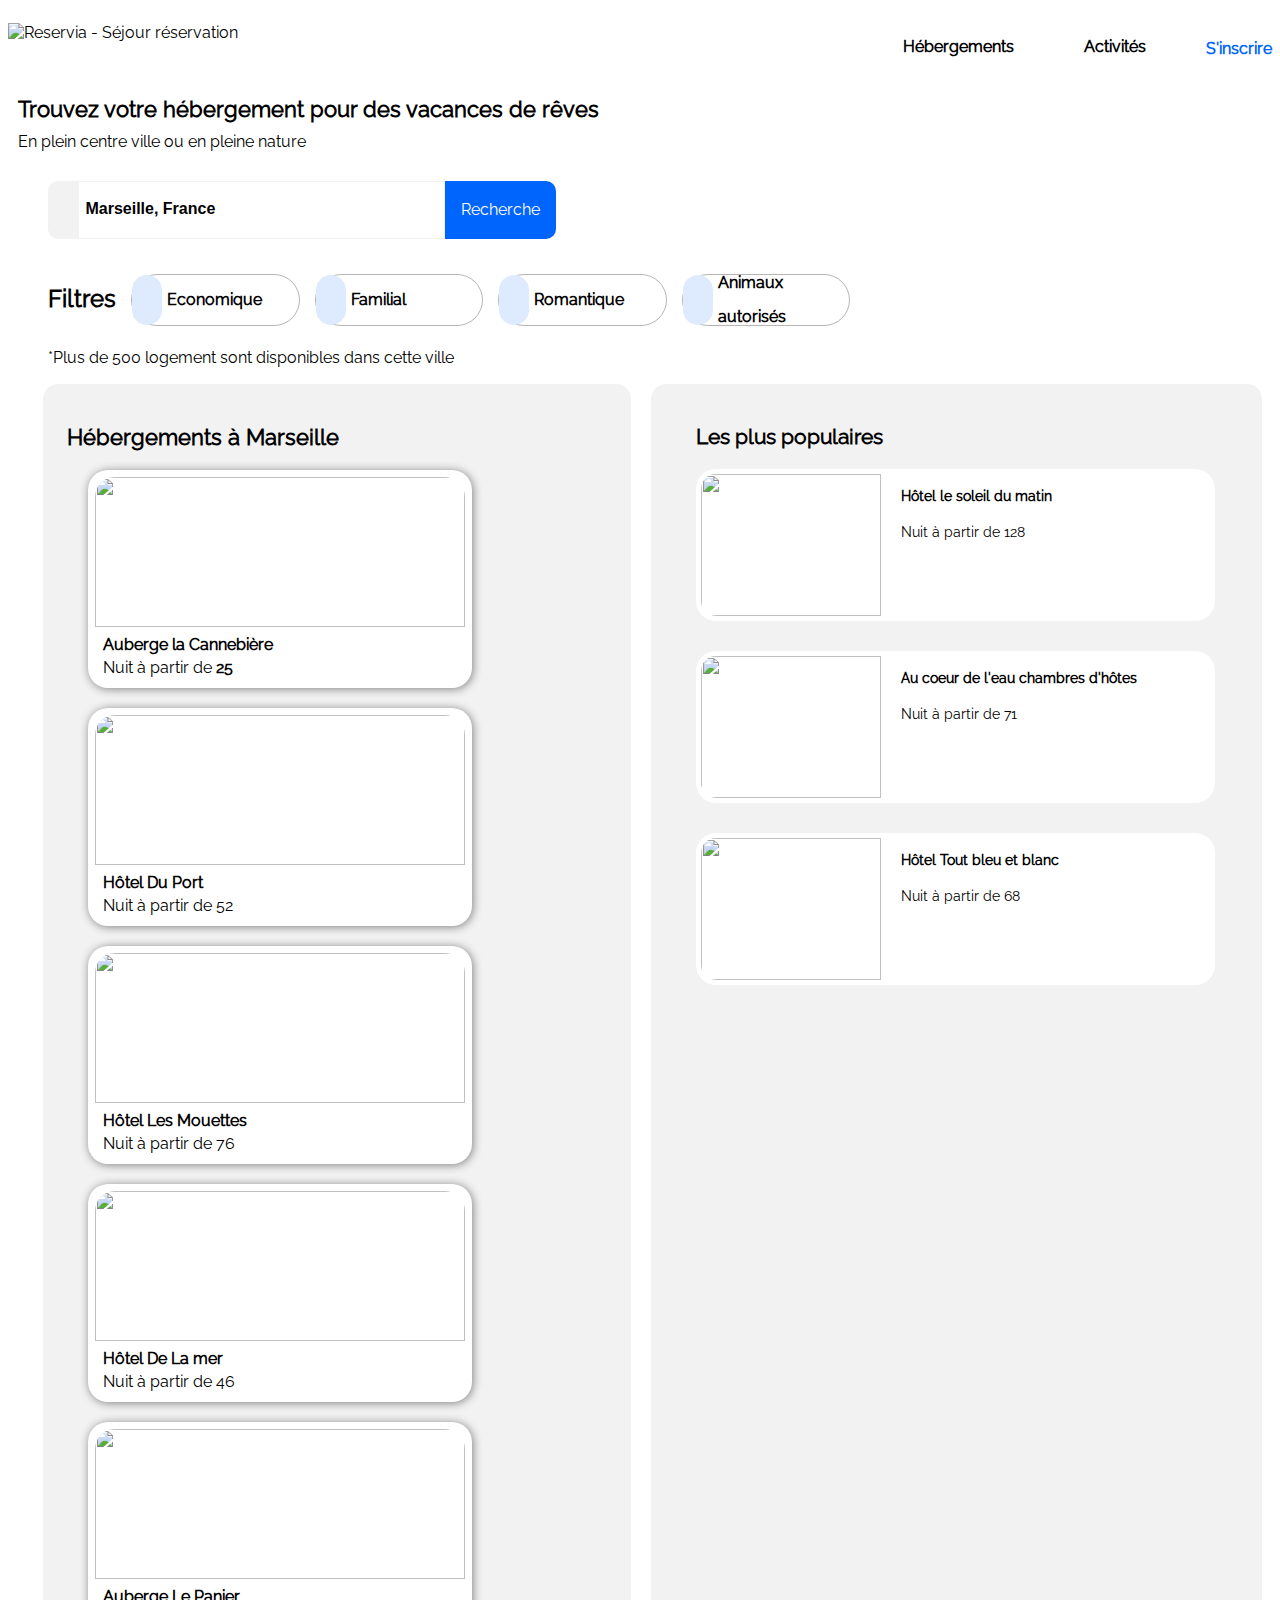
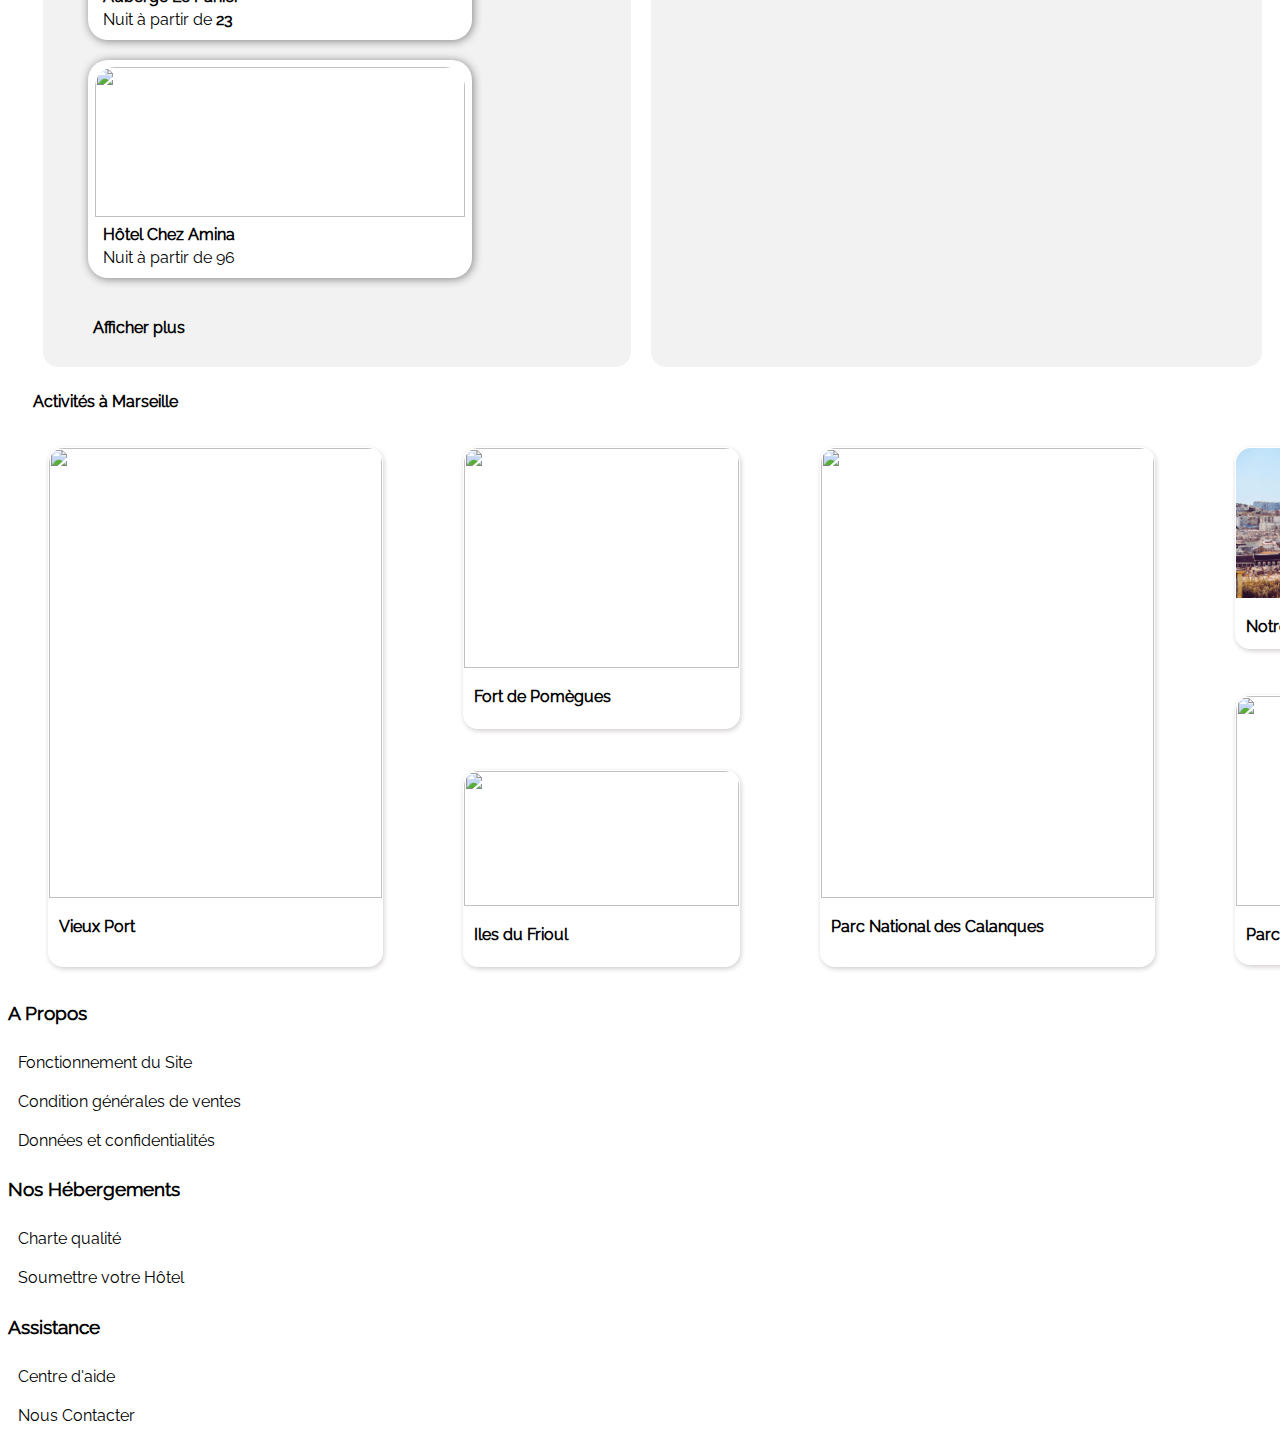
==== commit 15b0c93e: "Mise en gras placeholder" ====
--- a/index.html
+++ b/index.html
@@ -53,300 +53,300 @@
           <main> 
   
          
-        <section class="logo__devise">
-
-          <div>
-            <h3> Trouvez votre hébergement pour des vacances de rêves <br/></h3>
-            <p>En plein centre ville ou en pleine nature</p>
-          </div>
-
-        <section>
-        
-
-        <section class="filters__searchbar">
-
-            <form class="filtre__recherche" method="POST"  action="#">
-              <i class="fas fa-map-marker-alt"></i>
-              <input placeholder="Marseille,France" type="search" id="Recherche"> 
-              <label for="Recherche"><a href="#">Recherche</a></label>
-            </form>
+            <section class="logo__devise">
+
+              <div>
+                <h3> Trouvez votre hébergement pour des vacances de rêves <br/></h3>
+                <p>En plein centre ville ou en pleine nature</p>
+              </div>
+
+            </section>
+        
+
+            <section class="filters__searchbar">
+
+              <form class="filtre__recherche" method="POST"  action="#">
+                <i class="fas fa-map-marker-alt"></i>
+                <input placeholder=" Marseille, France" type="search" id="Recherche"  class="input__style"> 
+                <label for="Recherche"><a href="#">Recherche</a></label>
+              </form>
           
 
-          <div class="filtre--recherche--align">
-            
-              <h2 class="align--single" >Filtres</h2> 
-
-              <div class="rubriques">
-
-                <div class="display-icon-title"><span><i class="fas fa-money-bill-wave"></i></span><p>Economique</p></div> <div class="display-icon-title" ><span><i class="fas fa-child"></i></span><p> Familial</p></div> <div class="display-icon-title" > <span><i class="fas fa-heart"></i></span><p>Romantique</p></div> <div class="display-icon-title"><span><i class="fas fa-dog"></i></span><p>Animaux autorisés</p></div>
-
+              <div class="filtre--recherche--align">
+            
+                <h2 class="align--single" >Filtres</h2> 
+
+                <div class="rubriques">
+
+                  <div class="display-icon-title"><span><i class="fas fa-money-bill-wave"></i></span><p>Economique</p></div> <div class="display-icon-title" ><span><i class="fas fa-child"></i></span><p> Familial</p></div> <div class="display-icon-title" > <span><i class="fas fa-heart"></i></span><p>Romantique</p></div> <div class="display-icon-title"><span><i class="fas fa-dog"></i></span><p>Animaux autorisés</p></div>
+
+                </div>
+            
               </div>
-            
-            </div>
           
-            <p class="unbold--single"> <i class="fas fa-info-circle"></i> *Plus de 500 logement sont disponibles dans cette ville </p>
-
-        </section>
+              <p class="unbold--single"> <i class="fas fa-info-circle"></i> *Plus de 500 logement sont disponibles dans cette ville </p>
+
+            </section>
     
 
       
            
       
-          <div class="hebergements__Populaires"> 
-
-            <section class="hebergements" id="hebergements"> 
+            <div class="hebergements__Populaires"> 
+
+              <section class="hebergements" id="hebergements"> 
                 
-              <div class="hebergements__titre">
-                <h3>Hébergements à Marseille</h3>
-              </div>
-
-                <div  class="hebergements__cellule" >
-
-                  <div class="hebergements__Cellule--Hotel">
-        
-                    <a href="#"><p><img src="./images/hebergements/2_large/marcus-loke-WQJvWU_HZFo-unsplash.jpg" alt=""/></p></a>
-                    <p class="hotel_title" >Auberge la Cannebière</p>
-                    <p class="nuit">Nuit à partir de <strong>25</strong> <i class="fas fa-euro-sign"></i></p>
-                       <div class="rating_Star">
-                         <p><i class="fas fa-star"></i></p> 
-                         <p><i class="fas fa-star"></i></p>
-                         <p><i class="fas fa-star"></i></p>
-                         <p><i class="fas fa-star"></i></p>
-                         <p><i class="far fa-star"></i></p>
-                       </div>
+                <div class="hebergements__titre">
+                  <h3>Hébergements à Marseille</h3>
+                </div>
+
+                  <div  class="hebergements__cellule" >
+
+                    <div class="hebergements__Cellule--Hotel">
+        
+                      <a href="#"><p><img src="./images/hebergements/2_large/marcus-loke-WQJvWU_HZFo-unsplash.jpg" alt=""/></p></a>
+                      <p class="hotel_title" >Auberge la Cannebière</p>
+                      <p class="nuit">Nuit à partir de <strong>25</strong> <i class="fas fa-euro-sign"></i></p>
+                         <div class="rating_Star">
+                           <p><i class="fas fa-star"></i></p> 
+                           <p><i class="fas fa-star"></i></p>
+                           <p><i class="fas fa-star"></i></p>
+                           <p><i class="fas fa-star"></i></p>
+                           <p><i class="far fa-star"></i></p>
+                         </div>
                      
+                    </div>
+
+                    <div class="hebergements__Cellule--Hotel">
+        
+                      <a href="#"><p><img src="./images/hebergements/2_large/fred-kleber-gTbaxaVLvsg-unsplash.jpg" alt=""/></p></a>
+              
+                      
+                          <p class="hotel_title" >Hôtel Du Port</p>
+                          <p class="nuit">Nuit à partir de 52 <i class="fas fa-euro-sign"></i></p>
+                            <div class="rating_Star">
+                              <p><i class="fas fa-star"></i></p> 
+                              <p><i class="fas fa-star"></i></p>
+                              <p><i class="fas fa-star"></i></p>
+                              <p><i class="fas fa-star"></i></p>
+                              <p><i class="fas fa-star"></i></p>
+                            </div>
+                       
+                    </div>
+
+                    <div class="hebergements__Cellule--Hotel">
+        
+                      <a href="#"><p ><img src="./images/hebergements/2_large/reisetopia-B8WIgxA_PFU-unsplash.jpg" alt=""/></p></a>
+              
+                      
+                          <p class="hotel_title">Hôtel Les Mouettes</p>
+                          <p class="nuit">Nuit à partir de 76 <i class="fas fa-euro-sign"></i></p>
+                            <div class="rating_Star">
+                              <p><i class="fas fa-star"></i></p> 
+                              <p><i class="fas fa-star"></i></p>
+                              <p><i class="fas fa-star"></i></p>
+                              <p><i class="fas fa-star"></i></p>
+                              <p><i class="far fa-star"></i></p>
+                            </div>
+                     
+                    </div>
+
+                    <div class="hebergements__Cellule--Hotel">
+        
+                      <a href="#"><p ><img src="./images/hebergements/2_large/annie-spratt-Eg1qcIitAuA-unsplash.jpg" alt=""/></p></a>
+            
+                      
+                          <p class="hotel_title" >Hôtel De La mer</p>
+                          <p class="nuit">Nuit à partir de 46 <i class="fas fa-euro-sign"></i></p>
+                            <div class="rating_Star">
+                              <p><i class="fas fa-star"></i></p> 
+                              <p><i class="fas fa-star"></i></p>
+                              <p><i class="fas fa-star"></i></p>
+                              <p><i class="far fa-star"></i></p>
+                              <p><i class="far fa-star"></i></p>
+                            </div>
+                     
+                    </div>
+
+                    <div class="hebergements__Cellule--Hotel">
+        
+                      <a href="#"><p ><img src="./images/hebergements/2_large/nicate-lee-kT-ZyaiwBe0-unsplash.jpg" alt=""/></p></a>
+              
+                      
+                          <p class="hotel_title">Auberge Le Panier</p>
+                          <p class="nuit" >Nuit à partir de <strong>23</strong> <i class="fas fa-euro-sign"></i></p>
+                            <div class="rating_Star">
+                              <p><i class="fas fa-star"></i></p> 
+                              <p><i class="fas fa-star"></i></p>
+                              <p><i class="fas fa-star"></i></p>
+                              <p><i class="fas fa-star"></i></p>
+                              <p><i class="far fa-star"></i></p>
+                            </div>
+                      
+
+                    </div>
+
+                    <div class="hebergements__Cellule--Hotel">
+        
+                      <a href="#"><p><img src="./images/hebergements/2_large/febrian-zakaria-M6S1WvfW68A-unsplash.jpg" alt=""/></p></a>
+              
+                      
+                          <p  class="hotel_title">Hôtel Chez Amina</p>
+                          <p class="nuit" >Nuit à partir de 96 <i class="fas fa-euro-sign"></i></p>
+                            <div class="rating_Star">
+                              <p><i class="fas fa-star"></i></p> 
+                              <p><i class="fas fa-star"></i></p>
+                              <p><i class="fas fa-star"></i></p>
+                              <p><i class="fas fa-star"></i></p>
+                              <p><i class="fas fa-star"></i></p>
+                            </div>
+                      
+
+                    </div>
+
+                  
+
                   </div>
 
-                  <div class="hebergements__Cellule--Hotel">
-        
-                    <a href="#"><p><img src="./images/hebergements/2_large/fred-kleber-gTbaxaVLvsg-unsplash.jpg" alt=""/></p></a>
-              
-                      
-                        <p class="hotel_title" >Hôtel Du Port</p>
-                        <p class="nuit">Nuit à partir de 52 <i class="fas fa-euro-sign"></i></p>
-                          <div class="rating_Star">
-                            <p><i class="fas fa-star"></i></p> 
-                            <p><i class="fas fa-star"></i></p>
-                            <p><i class="fas fa-star"></i></p>
-                            <p><i class="fas fa-star"></i></p>
-                            <p><i class="fas fa-star"></i></p>
-                          </div>
-                       
+                    <p class="afficher_plus"> Afficher plus</p>
+
+              </section>
+
+           
+
+              <section class="populaires">
+
+                <div class="populaires__titre" >
+                  <h3>Les plus populaires</h3>  <i class="fas fa-poll"></i>
+                </div>
+
+                  <div class="populaires__Cellule">
+
+                    <div class="populaires__Cellule--Hotel">
+
+                      <a href="#"><p><img src="./images/hebergements/2_large/emile-guillemot-Bj_rcSC5XfE-unsplash.jpg" alt=""/></p></a>
+
+                        <div class="populaires__Cellule--Desc">
+                          <p class="populaires__Cellule--Desc--Titre">Hôtel le soleil du matin</p>
+                          <p class="nuit_Populaires">Nuit à partir de 128 <i class="fas fa-euro-sign"></i></p>
+                            <div class="rating_Star">
+                              <p><i class="fas fa-star"></i></p> 
+                              <p><i class="fas fa-star"></i></p>
+                              <p><i class="fas fa-star"></i></p>
+                              <p><i class="fas fa-star"></i></p>
+                              <p><i class="fas fa-star"></i></p>
+                            </div>
+                        </div>
+
+                    </div>
+
+                    <div class="populaires__Cellule--Hotel">
+
+                      <a href="#"><p><img src="./images/hebergements/2_large/aw-creative-VGs8z60yT2c-unsplash.jpg" alt=""/></p></a>
+
+                        <div class="populaires__Cellule--Desc">
+                          <p class="populaires__Cellule--Desc--Titre">Au coeur de l'eau chambres d'hôtes</p>
+                          <p class="nuit_Populaires">Nuit à partir de 71 <i class="fas fa-euro-sign"></i></p>
+                            <div class="rating_Star">
+                              <p><i class="fas fa-star"></i></p> 
+                              <p><i class="fas fa-star"></i></p>
+                              <p><i class="fas fa-star"></i></p>
+                              <p><i class="fas fa-star"></i></p>
+                              <p><i class="far fa-star"></i></p>
+                            </div>
+                        </div>  
+                    </div>
+
+                    <div class="populaires__Cellule--Hotel">
+
+                      <a href="#"><p><img src="./images/hebergements/2_large/febrian-zakaria-sjvU0THccQA-unsplash.jpg" alt=""/></p></a>
+ 
+                        <div class="populaires__Cellule--Desc">
+                          <p class="populaires__Cellule--Desc--Titre">Hôtel Tout bleu et blanc</p>
+                          <p class="nuit_Populaires">Nuit à partir de 68 <i class="fas fa-euro-sign"></i></p>
+                            <div class="rating_Star">
+                              <p><i class="fas fa-star"></i></p> 
+                              <p><i class="fas fa-star"></i></p>
+                              <p><i class="fas fa-star"></i></p>
+                              <p><i class="fas fa-star"></i></p>
+                              <p><i class="far fa-star"></i></p>
+                            </div>
+                        </div>
+              
+                    </div>
+
+
+            
+
+
                   </div>
 
-                  <div class="hebergements__Cellule--Hotel">
-        
-                    <a href="#"><p ><img src="./images/hebergements/2_large/reisetopia-B8WIgxA_PFU-unsplash.jpg" alt=""/></p></a>
-              
-                      
-                        <p class="hotel_title">Hôtel Les Mouettes</p>
-                        <p class="nuit">Nuit à partir de 76 <i class="fas fa-euro-sign"></i></p>
-                          <div class="rating_Star">
-                            <p><i class="fas fa-star"></i></p> 
-                            <p><i class="fas fa-star"></i></p>
-                            <p><i class="fas fa-star"></i></p>
-                            <p><i class="fas fa-star"></i></p>
-                            <p><i class="far fa-star"></i></p>
-                          </div>
-                     
-                  </div>
-
-                  <div class="hebergements__Cellule--Hotel">
-        
-                    <a href="#"><p ><img src="./images/hebergements/2_large/annie-spratt-Eg1qcIitAuA-unsplash.jpg" alt=""/></p></a>
-            
-                      
-                        <p class="hotel_title" >Hôtel De La mer</p>
-                        <p class="nuit">Nuit à partir de 46 <i class="fas fa-euro-sign"></i></p>
-                          <div class="rating_Star">
-                            <p><i class="fas fa-star"></i></p> 
-                            <p><i class="fas fa-star"></i></p>
-                            <p><i class="fas fa-star"></i></p>
-                            <p><i class="far fa-star"></i></p>
-                            <p><i class="far fa-star"></i></p>
-                          </div>
-                     
-                  </div>
-
-                  <div class="hebergements__Cellule--Hotel">
-        
-                    <a href="#"><p ><img src="./images/hebergements/2_large/nicate-lee-kT-ZyaiwBe0-unsplash.jpg" alt=""/></p></a>
-              
-                      
-                        <p class="hotel_title">Auberge Le Panier</p>
-                        <p class="nuit" >Nuit à partir de <strong>23</strong> <i class="fas fa-euro-sign"></i></p>
-                          <div class="rating_Star">
-                            <p><i class="fas fa-star"></i></p> 
-                            <p><i class="fas fa-star"></i></p>
-                            <p><i class="fas fa-star"></i></p>
-                            <p><i class="fas fa-star"></i></p>
-                            <p><i class="far fa-star"></i></p>
-                        </div>
-                      
-
-                  </div>
-
-                  <div class="hebergements__Cellule--Hotel">
-        
-                    <a href="#"><p><img src="./images/hebergements/2_large/febrian-zakaria-M6S1WvfW68A-unsplash.jpg" alt=""/></p></a>
-              
-                      
-                        <p  class="hotel_title">Hôtel Chez Amina</p>
-                        <p class="nuit" >Nuit à partir de 96 <i class="fas fa-euro-sign"></i></p>
-                          <div class="rating_Star">
-                            <p><i class="fas fa-star"></i></p> 
-                            <p><i class="fas fa-star"></i></p>
-                            <p><i class="fas fa-star"></i></p>
-                            <p><i class="fas fa-star"></i></p>
-                            <p><i class="fas fa-star"></i></p>
-                          </div>
-                      
-
-                  </div>
-
-                  
-
-                </div>
-
-                  <p class="afficher_plus"> Afficher plus</p>
-
-            </section>
-
-           
-
-            <section class="populaires">
-
-              <div class="populaires__titre" >
-                <h3>Les plus populaires</h3>  <i class="fas fa-poll"></i>
-              </div>
-
-                <div class="populaires__Cellule">
-
-                  <div class="populaires__Cellule--Hotel">
-
-                    <a href="#"><p><img src="./images/hebergements/2_large/emile-guillemot-Bj_rcSC5XfE-unsplash.jpg" alt=""/></p></a>
-
-                      <div class="populaires__Cellule--Desc">
-                        <p class="populaires__Cellule--Desc--Titre">Hôtel le soleil du matin</p>
-                        <p class="nuit_Populaires">Nuit à partir de 128 <i class="fas fa-euro-sign"></i></p>
-                          <div class="rating_Star">
-                            <p><i class="fas fa-star"></i></p> 
-                            <p><i class="fas fa-star"></i></p>
-                            <p><i class="fas fa-star"></i></p>
-                            <p><i class="fas fa-star"></i></p>
-                            <p><i class="fas fa-star"></i></p>
-                          </div>
-                      </div>
-
-                  </div>
-
-                  <div class="populaires__Cellule--Hotel">
-
-                    <a href="#"><p><img src="./images/hebergements/2_large/aw-creative-VGs8z60yT2c-unsplash.jpg" alt=""/></p></a>
-
-                      <div class="populaires__Cellule--Desc">
-                        <p class="populaires__Cellule--Desc--Titre">Au coeur de l'eau chambres d'hôtes</p>
-                        <p class="nuit_Populaires">Nuit à partir de 71 <i class="fas fa-euro-sign"></i></p>
-                          <div class="rating_Star">
-                            <p><i class="fas fa-star"></i></p> 
-                            <p><i class="fas fa-star"></i></p>
-                            <p><i class="fas fa-star"></i></p>
-                            <p><i class="fas fa-star"></i></p>
-                            <p><i class="far fa-star"></i></p>
-                          </div>
-                      </div>  
-                  </div>
-
-                  <div class="populaires__Cellule--Hotel">
-
-                    <a href="#"><p><img src="./images/hebergements/2_large/febrian-zakaria-sjvU0THccQA-unsplash.jpg" alt=""/></p></a>
-
-                      <div class="populaires__Cellule--Desc">
-                        <p class="populaires__Cellule--Desc--Titre">Hôtel Tout bleu et blanc</p>
-                        <p class="nuit_Populaires">Nuit à partir de 68 <i class="fas fa-euro-sign"></i></p>
-                          <div class="rating_Star">
-                            <p><i class="fas fa-star"></i></p> 
-                            <p><i class="fas fa-star"></i></p>
-                            <p><i class="fas fa-star"></i></p>
-                            <p><i class="fas fa-star"></i></p>
-                            <p><i class="far fa-star"></i></p>
-                          </div>
-                      </div>
-              
-                  </div>
-
-
-            
-
-
-                </div>
-
-            </section>
-
-          </div>
+              </section>
+
+            </div>
         
        
-          <section class="activity__Part">
-
-            <h4 class="marseille-align" id="activites" >Activités à Marseille</h4>
-
-            <div class="activites_section" >   
+            <section class="activity__Part">
+
+              <h4 class="marseille-align" id="activites" >Activités à Marseille</h4>
+
+                <div class="activites_section" >   
    
-                  <figure class="activites__Vieux-Port--align">
-                    <figcaption>
-                      <a href="#"><img src="./images/activites/1_xlarge/reno-laithienne-QUgJhdY5Fyk-unsplash.jpg"  alt=""/></a>
-                      <h4 class="activites__Vieux-Port--Desc">Vieux Port</h4>
-                    </figcaption>
-                  </figure>
-
-                  <div class="activites__Fort-et-Iles" >
-                    <figure class="activites__Fort-de-Pomegues--align">
+                    <figure class="activites__Vieux-Port--align">
                       <figcaption>
-                        <a href="#"><img src="./images/activites/1_xlarge/paul-hermann-QFTrLdQIRhI-unsplash.jpg" alt="" /></a>
-                        <h4>Fort de Pomègues</h4>
-                      </figcaption>  
-                    </figure>
-
-                    <figure class="activites__Iles-du-Frioul--align">
-                      <figcaption>
-                        <a href="#"><img  src="./images/activites/1_xlarge/kevin-hikari-rV_Qd1l-VXg-unsplash.jpg" alt=""/></a>
-                        <h4>Iles du Frioul</h4>
+                        <a href="#"><img src="./images/activites/1_xlarge/reno-laithienne-QUgJhdY5Fyk-unsplash.jpg"  alt=""/></a>
+                        <h4 class="activites__Vieux-Port--Desc">Vieux Port</h4>
                       </figcaption>
                     </figure>
-                  </div>
-
-
-                    <figure class="activites__Parc-national-des-Calanques">
-                      <figcaption>
-                        <a href="#"><img src="./images/activites/1_xlarge/kilyan-sockalingum-NR8-cBCN3aI-unsplash.jpg" alt=""/></a>
-                        <h4>Parc National des Calanques</h4>
-                      </figcaption>
-                    </figure>
-        
-
-                  <div class="activites__Dame-et-Parc" >
+
+                    <div class="activites__Fort-et-Iles" >
+                      <figure class="activites__Fort-de-Pomegues--align">
+                        <figcaption>
+                          <a href="#"><img src="./images/activites/1_xlarge/paul-hermann-QFTrLdQIRhI-unsplash.jpg" alt="" /></a>
+                          <h4>Fort de Pomègues</h4>
+                        </figcaption>  
+                      </figure>
+
+                      <figure class="activites__Iles-du-Frioul--align">
+                        <figcaption>
+                          <a href="#"><img  src="./images/activites/1_xlarge/kevin-hikari-rV_Qd1l-VXg-unsplash.jpg" alt=""/></a>
+                          <h4>Iles du Frioul</h4>
+                        </figcaption>
+                      </figure>
+                    </div>
+
+
+                      <figure class="activites__Parc-national-des-Calanques">
+                        <figcaption>
+                          <a href="#"><img src="./images/activites/1_xlarge/kilyan-sockalingum-NR8-cBCN3aI-unsplash.jpg" alt=""/></a>
+                          <h4>Parc National des Calanques</h4>
+                        </figcaption>
+                      </figure>
+        
+
+                    <div class="activites__Dame-et-Parc" >
  
-                    <figure class="activites__Notre-Dame-de-la-Garde--align">
-                      <figcaption>
-                        <a href="#"><img src="./images/activites/1_xlarge/florian-wehde-xW9e8gdotxI-unsplash.jpg" alt=""/></a>
-                        <h4>Notre-Dame-le-la-Garde</h4>
-                      </figcaption>
-                    </figure>
-
-                    <figure class="activites__Parc-Longchamp--align">
-                      <figcaption>
-                        <a href="#"><img src="./images/activites/1_xlarge/lena-paulin-wH2-EJoDcV0-unsplash.jpg" alt=""/></a>
-                        <h4>Parc Longchamp</h4>
-                      </figcaption>
-                    </figure>
-
-                  </div>
-
-              
-
-            </div>
-
-          </section>
+                      <figure class="activites__Notre-Dame-de-la-Garde--align">
+                        <figcaption>
+                          <a href="#"><img src="./images/activites/1_xlarge/florian-wehde-xW9e8gdotxI-unsplash.jpg" alt=""/></a>
+                          <h4>Notre-Dame-le-la-Garde</h4>
+                        </figcaption>
+                      </figure>
+
+                      <figure class="activites__Parc-Longchamp--align">
+                        <figcaption>
+                          <a href="#"><img src="./images/activites/1_xlarge/lena-paulin-wH2-EJoDcV0-unsplash.jpg" alt=""/></a>
+                          <h4>Parc Longchamp</h4>
+                        </figcaption>
+                      </figure>
+
+                    </div>
+
+              
+
+                </div>
+
+            </section>
 
         
         
--- a/css/activites.css
+++ b/css/activites.css
@@ -5,7 +5,7 @@
   flex-direction: column;
   justify-content: flex-start;
   margin: auto;
-  width: 100%;
+  max-width: 100%;
 }
 
 .marseille-align {
--- a/css/filters.css
+++ b/css/filters.css
@@ -27,6 +27,13 @@
   line-height: 2.1em;
   border: 1px solid #f2f2f2;
   width: 30%;
+}
+
+.input__style::placeholder {
+  color: rgb(0, 0, 0);
+  font-size: 16px;
+  font-weight: 600;
+  text-align: start;
 }
 
 .filters__searchbar label a {
--- a/css/mediaQTablette.css
+++ b/css/mediaQTablette.css
@@ -0,0 +1,172 @@
+/*MEDIA QUERRIES - Tablette FORMAT */
+
+@media (min-width: 500px) and (max-width: 1160px) {
+  main {
+    max-width: 100%;
+  }
+
+  body {
+    margin: auto;
+  }
+
+  /* HEADER QUERRIES TABLETTE */
+
+  .filters__searchbar {
+    line-height: 2em;
+    margin: 30px 0 0 40px;
+  }
+
+  .logo {
+    margin-bottom: 30px;
+    height: 50px;
+    width: 90px;
+  }
+
+  .logo__devise {
+    font-size: 1.1rem;
+    line-height: 1em;
+  }
+
+  /* Hébergements - QUERRIES - Tablette*/
+
+  .hebergements__Populaires {
+    display: flex;
+    max-width: 100%;
+  }
+
+  .hebergements__titre {
+    padding-top: 15px;
+    padding: 0 0 20px 0;
+    margin-left: 0;
+    font-weight: bolder;
+    font-size: 1.1em;
+  }
+
+  .hebergements {
+    background-color: #f2f2f2;
+    border-radius: 15px;
+    max-width: 100%;
+  }
+
+  .hebergements__cellule {
+    display: flex;
+    flex-direction: column;
+    justify-content: flex-start;
+    margin-left: 1px;
+    max-width: 100%;
+    flex-wrap: nowrap;
+  }
+
+  .hebergements__Cellule--Hotel {
+    background-color: white;
+    margin: 0px 20px 30px 20px;
+    height: 250px;
+    max-width: 100%;
+    line-height: 0.6em;
+    border-radius: 10px;
+  }
+
+  .hebergements__Cellule--Hotel p {
+    padding: 0;
+  }
+
+  .hebergements__cellule img {
+    width: 100%;
+    max-height: 40%;
+
+    border-radius: 10px 10px 0 0;
+  }
+
+  .hebergements__Cellule--Hotel .hotel_title {
+    padding-left: 10px;
+    margin-top: 10px;
+    font-size: 1.1rem;
+  }
+
+  .hebergements__Cellule--Hotel .nuit {
+    padding-left: 10px;
+    margin-top: 10px;
+    font-size: 1.1rem;
+  }
+
+  .hebergements__Cellule--Hotel .rating_Star {
+    margin-top: 20px;
+    padding-left: 10px;
+    font-size: 1.3rem;
+  }
+
+  .afficher_plus {
+    display: flex;
+    flex-direction: column;
+    justify-content: flex-end;
+    font-weight: 900;
+    margin: 30px 0 20px 25px;
+  }
+
+  /* Populaires Partie*/
+
+  .populaires {
+    background-color: #f2f2f2;
+    border-radius: 15px;
+    margin: 10px;
+    width: 900px;
+    max-height: 100%;
+  }
+
+  .populaires__Cellule {
+    display: flex;
+    flex-direction: column;
+    justify-content: flex-start;
+    height: auto;
+    margin-top: 100px;
+    max-width: 100%;
+  }
+
+  .populaires__Cellule img {
+    padding: 5px;
+    max-width: 100%;
+    height: 300px;
+    border-radius: 20px 0 0 20px;
+    object-fit: cover;
+  }
+
+  .populaires__Cellule--Hotel {
+    display: flex;
+    flex-direction: row;
+    justify-content: flex-start;
+    background-color: white;
+    margin: 80px 20px 60px 30px;
+    max-width: 100%;
+    max-height: 60%;
+    border-radius: 20px;
+  }
+
+  .populaires__Cellule--Hotel p {
+    font-size: 0.8em;
+    margin: 0;
+  }
+
+  .populaires__Cellule--Desc {
+    width: auto;
+    margin-left: 15px;
+    margin-top: 10px;
+    font-size: 1.5em;
+  }
+
+  .populaires__Cellule--Desc .populaires__Cellule--Desc--Titre,
+  .nuit_Populaires {
+    line-height: 2.9rem;
+  }
+
+  .populaires__Cellule--Desc .rating_Star {
+    margin-top: 120px;
+    padding: 0;
+  }
+
+  /* Activity Part*/
+
+  h4 {
+    margin: 15px 0 20px 10px;
+    padding-left: 20px;
+  }
+}
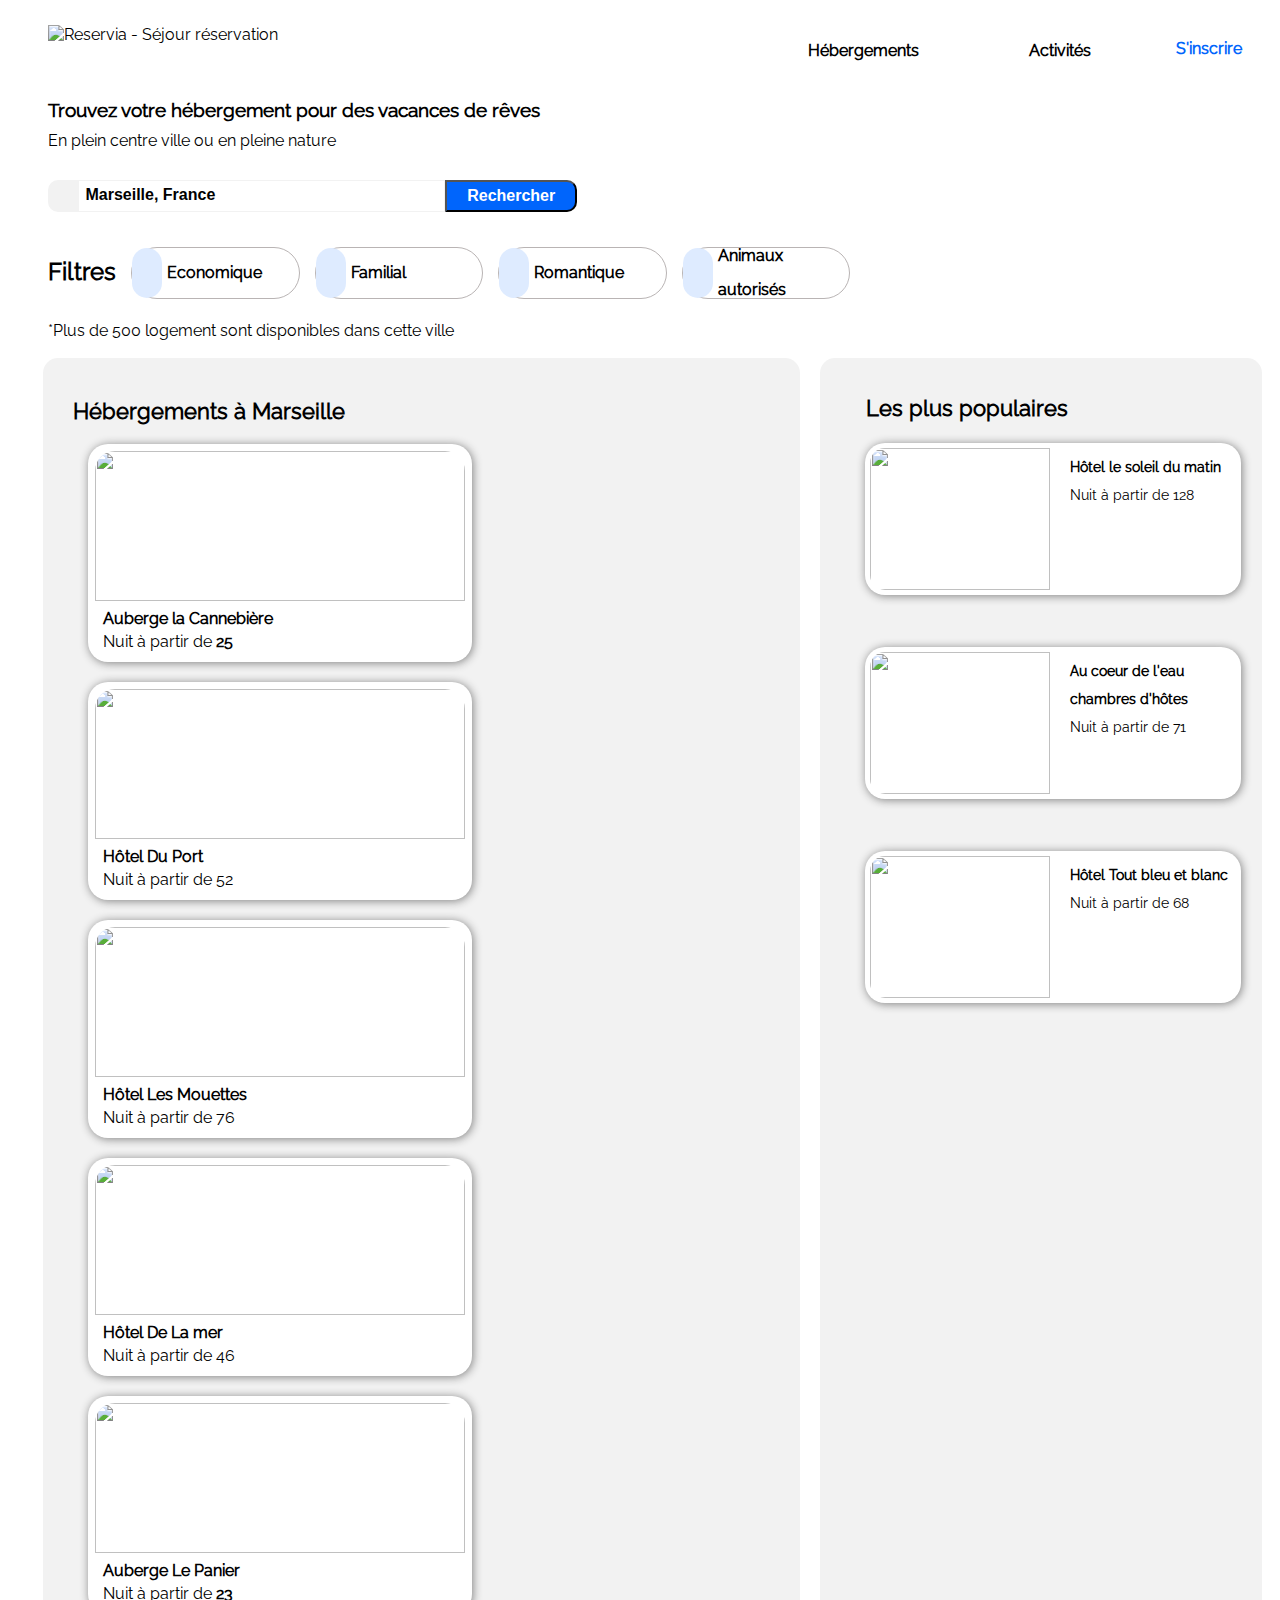
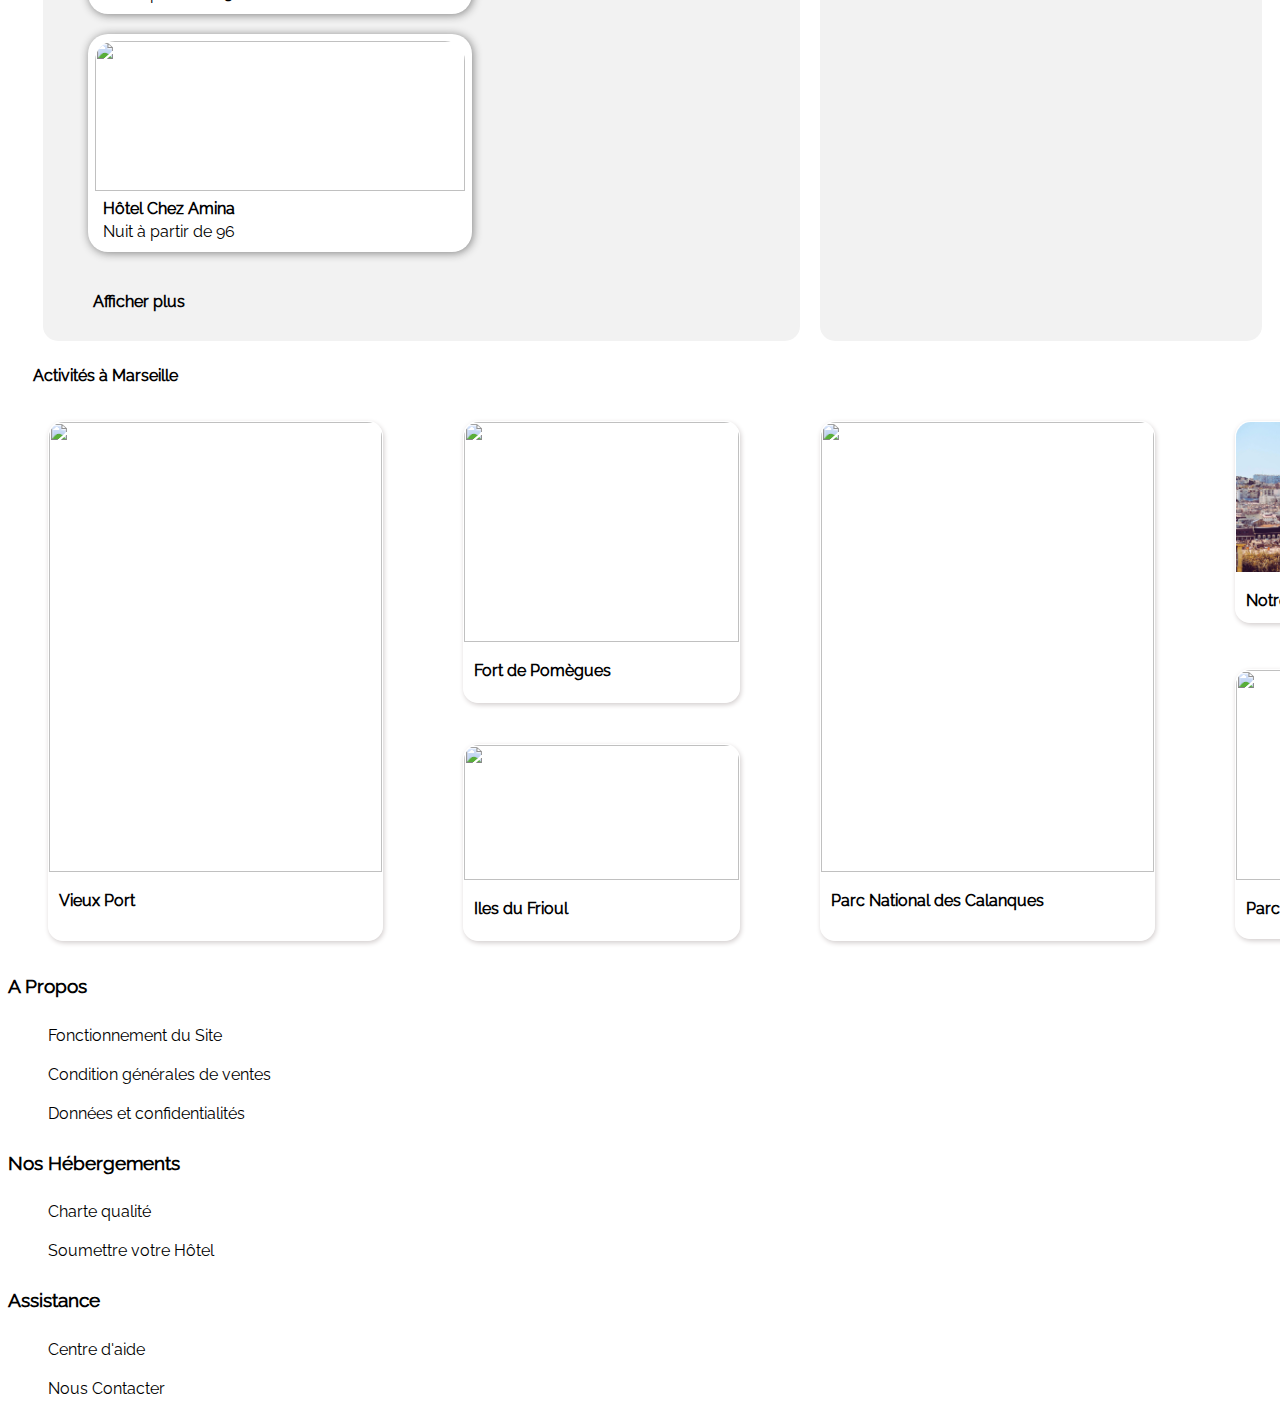
==== commit 0f7b04ae: "Populaire titre et padding nav h4" ====
--- a/index.html
+++ b/index.html
@@ -68,7 +68,8 @@
               <form class="filtre__recherche" method="POST"  action="#">
                 <i class="fas fa-map-marker-alt"></i>
                 <input placeholder=" Marseille, France" type="search" id="Recherche"  class="input__style"> 
-                <label for="Recherche"><a href="#">Recherche</a></label>
+                <button class="button-research" id="button-research">Rechercher</button>
+                <label for="Recherche"></label>
               </form>
           
 
@@ -217,7 +218,7 @@
               <section class="populaires">
 
                 <div class="populaires__titre" >
-                  <h3>Les plus populaires</h3>  <i class="fas fa-poll"></i>
+                  <h3>Les plus populaires</h3>  <i class="fas fa-chart-line"></i>
                 </div>
 
                   <div class="populaires__Cellule">
--- a/css/header.css
+++ b/css/header.css
@@ -14,6 +14,10 @@
     url("../fonts/Raleway-Regular.svg") format("svg");
 }
 
+body {
+  font-family: "Raleway", sans-serif;
+}
+
 /* HEADER */
 
 header {
@@ -25,6 +29,12 @@
 header .logo {
   height: 50px;
   width: auto;
+  padding-left: 40px;
+}
+
+.logo__devise h3,
+p {
+  margin: 10px 0 10px 40px;
 }
 
 /* NAVIGATION LINKS*/
@@ -35,6 +45,7 @@
 header .nav ul {
   list-style-type: none;
   display: flex;
+  padding-left: 0;
   margin: 0;
 }
 
@@ -51,6 +62,12 @@
 header .nav ul li a {
   text-decoration: none;
   color: black;
+  padding: 25px;
+}
+
+header .nav ul li a h4 {
+  padding: 0;
+  margin: 0 25px 0 25px;
 }
 
 header .nav ul li a:hover {
@@ -62,121 +79,6 @@
   align-items: center;
   color: #0065fc;
   font-weight: bold;
+  margin-right: 30px;
+  margin-bottom: 3px;
 }
-
-/*HEADER -- Filtre Part*/
-body {
-  font-family: "Raleway", sans-serif;
-}
-
-.filters__searchbar {
-  line-height: 2.1em;
-  margin: 30px 0 0 10px;
-}
-
-.filtre__recherche form {
-  margin: 0;
-}
-
-.filtre__recherche {
-  display: flex;
-}
-
-.filtre__recherche i {
-  width: 30px;
-  padding-left: 20px;
-  padding-top: 15px;
-  background-color: #f2f2f2;
-  border-radius: 10px 0 0 10px;
-}
-
-.filtre__recherche input {
-  line-height: 2.1em;
-  border: 1px solid #f2f2f2;
-  width: 250px;
-}
-
-label a {
-  display: flex;
-  flex-direction: column;
-  justify-content: baseline;
-  background-color: #0065fc;
-  color: white;
-  padding: 12px 16px 12px 16px;
-  border-radius: 0 10px 10px 0;
-  text-decoration: none;
-}
-
-.filtre--recherche--align {
-  display: flex;
-}
-
-/* Filtre - Rubrique  */
-
-.rubriques {
-  display: flex;
-  width: 60%;
-}
-
-.logo__devise h3,
-p {
-  margin: 10px;
-}
-
-.logo__devise h3 {
-  font-size: 1.4rem;
-}
-
-.display-icon-title {
-  display: flex;
-  margin-top: 20px;
-  margin-left: 15px;
-  border-radius: 30px;
-  border: 1px solid #b9b4b4;
-  width: 100%;
-  height: 50px;
-  text-align: center;
-  color: #0065fc;
-}
-
-.display-icon-title i {
-  display: flex;
-  flex-direction: column;
-  justify-content: center;
-  width: auto;
-}
-
-.display-icon-title span {
-  display: flex;
-  border-radius: 50px;
-  height: auto;
-  width: auto;
-  background-color: #deebff;
-  padding: 15px;
-}
-
-.display-icon-title p {
-  display: flex;
-  flex-direction: column;
-  justify-content: center;
-  text-align: left;
-  color: black;
-  font-weight: bolder;
-  margin: 5px;
-}
-
-.display-icon-title:hover {
-  background-color: rgb(32, 211, 196);
-  font-style: italic;
-}
-
-.align--single {
-  display: flex;
-  flex-direction: column;
-  justify-content: flex-end;
-  font-size: 1.5rem;
-}
-
-.unbold--single i {
-  color: #0065fc;
-}
--- a/css/populaires.css
+++ b/css/populaires.css
@@ -4,27 +4,27 @@
   background-color: #f2f2f2;
   border-radius: 15px;
   margin: 10px;
-  width: 900px;
+  width: auto;
   height: auto;
 }
 
 .populaires__titre {
   display: flex;
-  justify-content: space-between;
-  padding-top: 20px;
-  padding-left: 20px;
-  width: 92%;
+  justify-content: space-around;
+  padding-top: 37px;
+  width: 100%;
+
   font-weight: bolder;
-  font-size: 1.1em;
+  font-size: 1.2em;
 }
 
 .populaires__titre h3 {
-  padding-left: 25px;
+  margin: 0px;
+  padding-left: 15px;
 }
 
 .populaires__titre i {
-  padding-top: 25px;
-  padding-right: 20px;
+  padding-left: 100px;
 }
 
 .populaires__Cellule {
@@ -49,8 +49,10 @@
   flex-direction: row;
   justify-content: flex-start;
   background-color: white;
-  margin: 0 20px 30px 45px;
+  box-shadow: 1px 1px 10px gray;
+  margin: 22px 20px 30px 45px;
   width: 85%;
+  height: auto;
   border-radius: 20px;
 }
 
@@ -63,12 +65,12 @@
   width: auto;
   margin-left: 15px;
   margin-top: 10px;
-  font-size: 1.1em;
+  font-size: 1.1rem;
 }
 
 .populaires__Cellule--Desc .populaires__Cellule--Desc--Titre,
 .nuit_Populaires {
-  line-height: 2.5em;
+  line-height: 2em;
 }
 
 .populaires__Cellule--Desc .rating_Star {
--- a/css/mediaQ.css
+++ b/css/mediaQ.css
@@ -59,13 +59,10 @@
     padding: 0 0 0 0;
   }
 
-  .filtre__recherche {
-    width: 100%;
-  }
-
   .filtre__recherche input {
     line-height: 2.1em;
     border: 1px solid white;
+    width: 50%;
   }
 
   .filtre__recherche i {
@@ -75,14 +72,6 @@
 
   form {
     margin: 0;
-  }
-
-  label a {
-    background-color: #0065fc;
-    color: white;
-    padding: 10px 0 10px 10px;
-    border-radius: 0 10px 10px 0;
-    text-decoration: none;
   }
 
   .filtre--recherche--align {
@@ -200,7 +189,7 @@
     padding-top: 5px;
     padding-bottom: 20px;
     padding-left: 0px;
-    width: 100%;
+    width: auto;
     font-weight: bolder;
     font-size: 1.2em;
   }
--- a/css/filters.css
+++ b/css/filters.css
@@ -36,13 +36,12 @@
   text-align: start;
 }
 
-.filters__searchbar label a {
-  display: flex;
-  flex-direction: column;
-  justify-content: flex-start;
+.filters__searchbar .button-research {
   background-color: #0065fc;
   color: white;
-  padding: 12px 16px 12px 16px;
+  padding: 0 20px 0 20px;
+  font-size: 1rem;
+  font-weight: bold;
   border-radius: 0 10px 10px 0;
   text-decoration: none;
 }
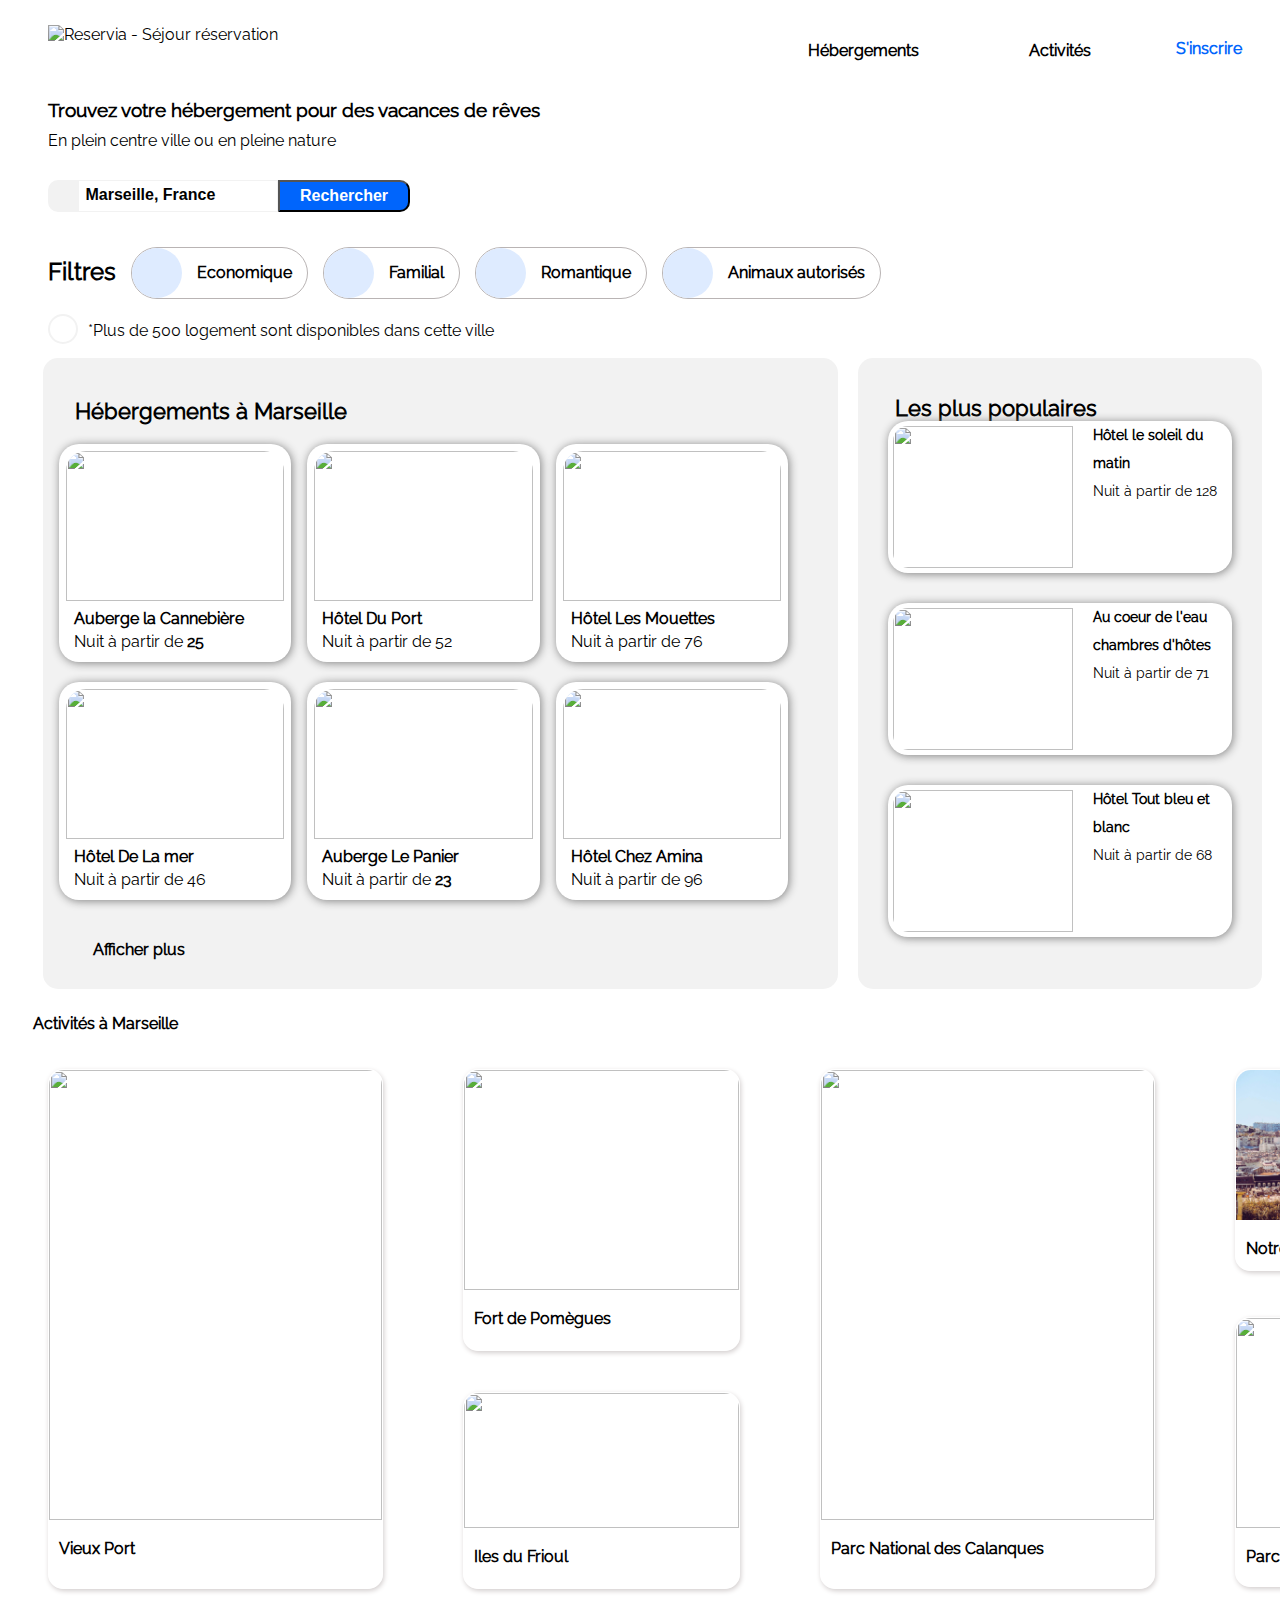
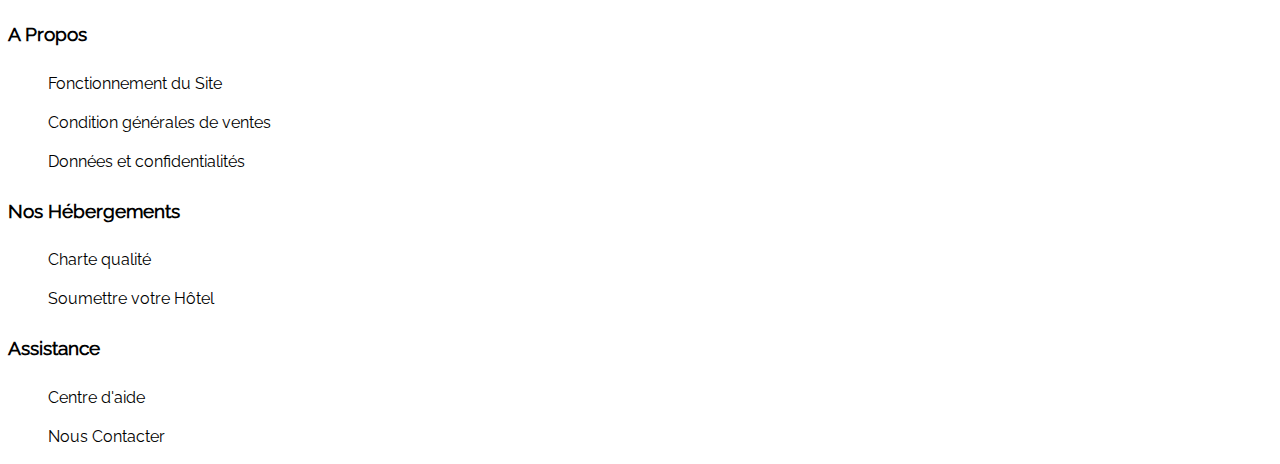
==== commit 0e3f3e60: "Modifications filtre, icones, naming general, Mobile et desktop" ====
--- a/index.html
+++ b/index.html
@@ -15,9 +15,10 @@
       <link rel="stylesheet" type="text/css" href="css/populaires.css"/>
       <link rel="stylesheet" type="text/css" href="css/activites.css"/>
       <link rel="stylesheet" type="text/css" href="css/footer.css"/>
-      <link rel="stylesheet" type="text/css" href="css/mediaQ.css"/>
+      <link rel="stylesheet" type="text/css" href="css/mediaQSmartphone.css"/>
       <link rel="stylesheet" type="text/css" href="css/filters.css"/>
-      <link rel="stylesheet" type="text/css" href="css/mediaQTablette.css"/>
+      <!--
+      <link rel="stylesheet" type="text/css" href="css/mediaQTablette.css"/>-->
 
       <script src="https://kit.fontawesome.com/5157d1a303.js" crossorigin="anonymous"></script>
 
@@ -68,12 +69,18 @@
               <form class="filtre__recherche" method="POST"  action="#">
                 <i class="fas fa-map-marker-alt"></i>
                 <input placeholder=" Marseille, France" type="search" id="Recherche"  class="input__style"> 
-                <button class="button-research" id="button-research">Rechercher</button>
-                <label for="Recherche"></label>
+
+                <button class="button-research">
+                  <span class="rechercher">Rechercher</span>
+                  
+                </button>
+
+                <span class="loupe"><i class="fas fa-search"></i></span>
+                
               </form>
           
 
-              <div class="filtre--recherche--align">
+              <div class="filtre--recherche--ajust">
             
                 <h2 class="align--single" >Filtres</h2> 
 
@@ -85,7 +92,7 @@
             
               </div>
           
-              <p class="unbold--single"> <i class="fas fa-info-circle"></i> *Plus de 500 logement sont disponibles dans cette ville </p>
+              <p class="unbold--single"><span><i class="fas fa-info"></i></span> *Plus de 500 logement sont disponibles dans cette ville </p>
 
             </section>
     
--- a/css/hebergements.css
+++ b/css/hebergements.css
@@ -23,12 +23,11 @@
 .hebergements__cellule {
   display: flex;
   flex-wrap: wrap;
-  margin-left: 15px;
   width: auto;
 }
 
 .hebergements__cellule img {
-  width: 370px;
+  width: 100%;
   height: 150px;
   object-fit: cover;
   border-radius: 20px 20px 0 0;
@@ -41,12 +40,13 @@
 .hebergements__Cellule--Hotel {
   background-color: white;
   box-shadow: 1px 1px 10px gray;
-  margin: 20px 0 0 30px;
+  margin: 20px 0 0 2%;
   padding: 5px;
   border-radius: 20px;
   height: auto;
-  width: auto;
+  width: 28%;
 }
+
 .hotel_title {
   font-weight: 900;
 }
--- a/css/populaires.css
+++ b/css/populaires.css
@@ -30,6 +30,7 @@
 .populaires__Cellule {
   display: flex;
   flex-direction: column;
+  align-items: center;
   justify-content: flex-start;
   height: auto;
   margin: auto;
@@ -46,11 +47,11 @@
 
 .populaires__Cellule--Hotel {
   display: flex;
-  flex-direction: row;
-  justify-content: flex-start;
+  justify-content: center;
+
   background-color: white;
   box-shadow: 1px 1px 10px gray;
-  margin: 22px 20px 30px 45px;
+  margin-bottom: 30px;
   width: 85%;
   height: auto;
   border-radius: 20px;
@@ -64,7 +65,6 @@
 .populaires__Cellule--Desc {
   width: auto;
   margin-left: 15px;
-  margin-top: 10px;
   font-size: 1.1rem;
 }
 
--- a/css/mediaQSmartphone.css
+++ b/css/mediaQSmartphone.css
@@ -0,0 +1,324 @@
+/*MEDIA QUERRIES - IPHONE FORMAT */
+
+@media all and (max-width: 438px) {
+  /* HEADER QUERRIES IPHONE */
+
+  body {
+    margin: auto;
+    width: 100%;
+  }
+
+  header {
+    flex-wrap: wrap;
+    width: 100%;
+  }
+
+  header .logo {
+    padding-left: 20px;
+  }
+
+  /* NAVIGATION LINKS - QUERRIES - IPHONE*/
+
+  header .nav {
+    order: 3;
+    width: 100%;
+  }
+
+  header .nav ul {
+    padding: 0;
+    margin-right: 0;
+  }
+
+  header .nav ul li {
+    border-bottom: 2px solid #f2f2f2;
+    border-top: none;
+    margin: 0;
+    width: 100%;
+    text-align: center;
+  }
+
+  header .nav ul li:hover {
+    border-bottom: 2px solid #0065fc;
+    border-top: none;
+  }
+
+  header .sign-up {
+    margin-left: auto;
+    margin-right: 20px;
+    margin-bottom: 0px;
+  }
+
+  main:nth-child(1) {
+    order: 1;
+  }
+
+  .logo__devise h3,
+  p {
+    margin: 10px 0 10px 20px;
+  }
+
+  /* HEADER -- Filtre - Rubrique - QUERRIES - IPHONE */
+
+  section.filters__searchbar {
+    margin: 30px 0 0 20px;
+    padding: 0 0 0 0;
+  }
+
+  .filtre__recherche input {
+    line-height: 2.1em;
+    border: 1px solid white;
+    width: 50%;
+  }
+
+  .filtre__recherche i {
+    width: 15%;
+    border-radius: 10px 0 0 10px;
+  }
+
+  .button-research {
+    display: none;
+  }
+
+  .filters__searchbar .filtre__recherche .loupe {
+    display: inline-block;
+  }
+
+  .filters__searchbar .filtre__recherche .loupe i {
+    border-radius: 10px;
+    background-color: #0065fc;
+    color: white;
+  }
+
+  form {
+    margin: 0;
+  }
+
+  .filtre--recherche--ajust {
+    display: flex;
+    flex-direction: column;
+    justify-content: flex-start;
+    margin-top: 10px;
+    width: auto;
+    font-size: 1em;
+  }
+
+  .filtre--recherche--ajust p {
+    border-radius: 50px;
+    margin-top: 0px;
+    padding: 8px;
+    flex-wrap: wrap;
+    margin-left: 5px;
+  }
+
+  .align--single {
+    font-size: 1.5em;
+    width: auto;
+    margin: 10px 0 10px 10px;
+  }
+
+  .unbold--single {
+    margin-right: 15px;
+  }
+
+  .rubriques {
+    flex-wrap: wrap;
+  }
+
+  .rubriques div.display-icon-title {
+    margin: 10px 10px 10px 0;
+  }
+
+  .display-icon-title span {
+    border-radius: 50px;
+    padding: 15px;
+  }
+
+  .display-icon-title p {
+    margin: 0;
+    padding: 8px 0 8px 8px;
+  }
+
+  /* 2ND SECTION QUERRIES - IPHONE*/
+
+  /* Hébergements - QUERRIES - IPHONE*/
+
+  .hebergements__Populaires {
+    display: flex;
+    flex-direction: column-reverse;
+    justify-content: flex-start;
+    padding-left: 0;
+  }
+
+  .hebergements__titre h3 {
+    margin: 0 0 10px 25px;
+    font-size: 1.2em;
+  }
+
+  .hebergements {
+    background-color: white;
+    width: auto;
+  }
+
+  .hebergements__cellule {
+    display: flex;
+    flex-direction: column;
+    justify-content: flex-start;
+    width: auto;
+    margin-left: 0;
+  }
+
+  .hebergements__Cellule--Hotel {
+    border: 1px solid white;
+    box-shadow: 3px 3px 3px rgb(219, 216, 216);
+    background-color: rgb(255, 255, 255);
+    margin: 0px 20px 30px 20px;
+    height: 200px;
+    width: auto;
+    padding: 0;
+    border-radius: 10px;
+  }
+
+  .rating_Star {
+    margin: 0;
+    padding-left: 10px;
+  }
+
+  .hebergements__Cellule--Hotel p img {
+    padding: 2px 2px 0 2px;
+    max-width: 100%;
+    height: 115px;
+    border-radius: 10px 10px 0 0;
+  }
+
+  .afficher_plus {
+    font-weight: 900;
+    margin: 5px 0 0 30px;
+  }
+
+  /*Populaires Medias Querries */
+
+  .populaires__titre {
+    display: flex;
+    justify-content: space-around;
+    padding-top: 5px;
+    padding-bottom: 20px;
+    padding-left: 0px;
+    width: auto;
+    font-weight: bolder;
+    font-size: 1.2em;
+  }
+
+  .populaires__titre h3 {
+    margin: 10px 25px 0 0px;
+    padding-right: 0;
+    padding-left: 0;
+  }
+
+  .populaires__titre i {
+    padding-top: 15px;
+    padding-right: 0;
+    padding-left: 20px;
+  }
+
+  .populaires {
+    background-color: #f2f2f2;
+    width: auto;
+    border-radius: 0px;
+
+    margin: 25px 0 10px 0;
+  }
+
+  .populaires__Cellule {
+    display: flex;
+    flex-direction: column;
+    justify-content: flex-start;
+    margin-left: 1px;
+    width: 100%;
+    flex: 1;
+  }
+
+  .populaires__Cellule img {
+    width: 120px;
+    height: 140px;
+    border-radius: 20px 0 0 20px;
+  }
+
+  .populaires__Cellule--Hotel {
+    display: flex;
+    flex-direction: row;
+    justify-content: flex-start;
+    margin: 0 20px 30px 20px;
+    height: 150px;
+    width: auto;
+    border-radius: 20px;
+  }
+
+  .populaires__Cellule--Desc {
+    display: flex;
+    flex-direction: column;
+    justify-content: stretch;
+    margin-left: 5px;
+  }
+
+  .populaires__Cellule--Desc .populaires__Cellule--Desc--Titre,
+  .nuit_Populaires {
+    font-size: 1.1rem;
+    line-height: 1.5em;
+  }
+
+  .populaires__Cellule--Desc .Rating_Star {
+    margin-top: 40px;
+  }
+
+  /* 3RD SECTION ACTIVITES - QUERRIES - IPHONE*/
+
+  .activity__Part {
+    margin: auto;
+    margin-bottom: 20px;
+  }
+
+  h4 {
+    display: flex;
+    flex-direction: column;
+    justify-content: flex-start;
+    margin: 15px 0 20px 10px;
+    font-size: 1.1rem;
+  }
+
+  .marseille-align {
+    margin-left: 10%;
+  }
+
+  .activites_section {
+    width: 100%;
+  }
+
+  .activites_section {
+    display: flex;
+    flex-direction: column;
+    justify-content: flex-end;
+  }
+
+  .activites_section img {
+    height: 150px;
+    width: 100%;
+    border-radius: 15px 15px 0 0;
+  }
+
+  .activites_section figure {
+    border: 1px solid white;
+    border-radius: 15px;
+    box-shadow: 3px 3px 9px #f2f2f2;
+    height: 200px;
+    max-width: 100%;
+    margin-top: 30px;
+  }
+
+  /* 4TH SECTION FOOTER - QUERRIES IPHONE */
+  footer {
+    display: flex;
+    flex-direction: column;
+    justify-content: flex-end;
+    padding-left: 20px;
+  }
+}
--- a/css/filters.css
+++ b/css/filters.css
@@ -6,7 +6,6 @@
 
 .filters__searchbar .filtre__recherche form {
   margin: 0;
-  max-width: 100%;
 }
 
 .filters__searchbar .filtre__recherche {
@@ -26,7 +25,11 @@
 .filtre__recherche input {
   line-height: 2.1em;
   border: 1px solid #f2f2f2;
-  width: 30%;
+  width: 200px;
+}
+
+.filtre__recherche .loupe {
+  display: none;
 }
 
 .input__style::placeholder {
@@ -46,16 +49,17 @@
   text-decoration: none;
 }
 
-.filters__searchbar .filtre--recherche--align {
+.filters__searchbar .filtre--recherche--ajust {
   display: flex;
   margin: 15px 0 15px 0;
+  flex-wrap: wrap;
 }
 
 /* Filtre - Rubrique  */
 
 .filters__searchbar .rubriques {
   display: flex;
-  width: 60%;
+  flex-wrap: wrap;
 }
 
 .filters__searchbar .logo__devise h3 {
@@ -67,7 +71,6 @@
   margin-top: 20px;
   margin-left: 15px;
   border-radius: 30px;
-  width: 100%;
   border: 1px solid #b9b4b4;
   height: 50px;
   text-align: center;
@@ -83,9 +86,11 @@
 
 .filters__searchbar .display-icon-title span {
   display: flex;
-  border-radius: 50px;
-  height: auto;
-  width: auto;
+  align-items: center;
+  justify-content: center;
+  border-radius: 50%;
+  height: 20px;
+  width: 20px;
   background-color: #deebff;
   padding: 15px;
 }
@@ -98,6 +103,8 @@
   color: black;
   font-weight: bolder;
   margin: 5px;
+  padding-left: 10px;
+  padding-right: 10px;
 }
 
 .filters__searchbar .display-icon-title:hover {
@@ -113,11 +120,25 @@
   font-size: 1.5rem;
 }
 
-.filters__searchbar .unbold--single i {
+.filters__searchbar .unbold--single span {
+  display: flex;
+  justify-content: center;
+  align-items: center;
+  border-radius: 50%;
+  border: 2px solid #f2f2f2;
+  margin-right: 10px;
+  padding: 8px;
+  width: 10px;
+  height: 10px;
+  font-size: 0.8rem;
+}
+
+.filters__searchbar .unbold--single span i {
   color: #0065fc;
 }
 
 .filters__searchbar .unbold--single {
+  display: flex;
   font-weight: normal;
   margin: 0;
 }
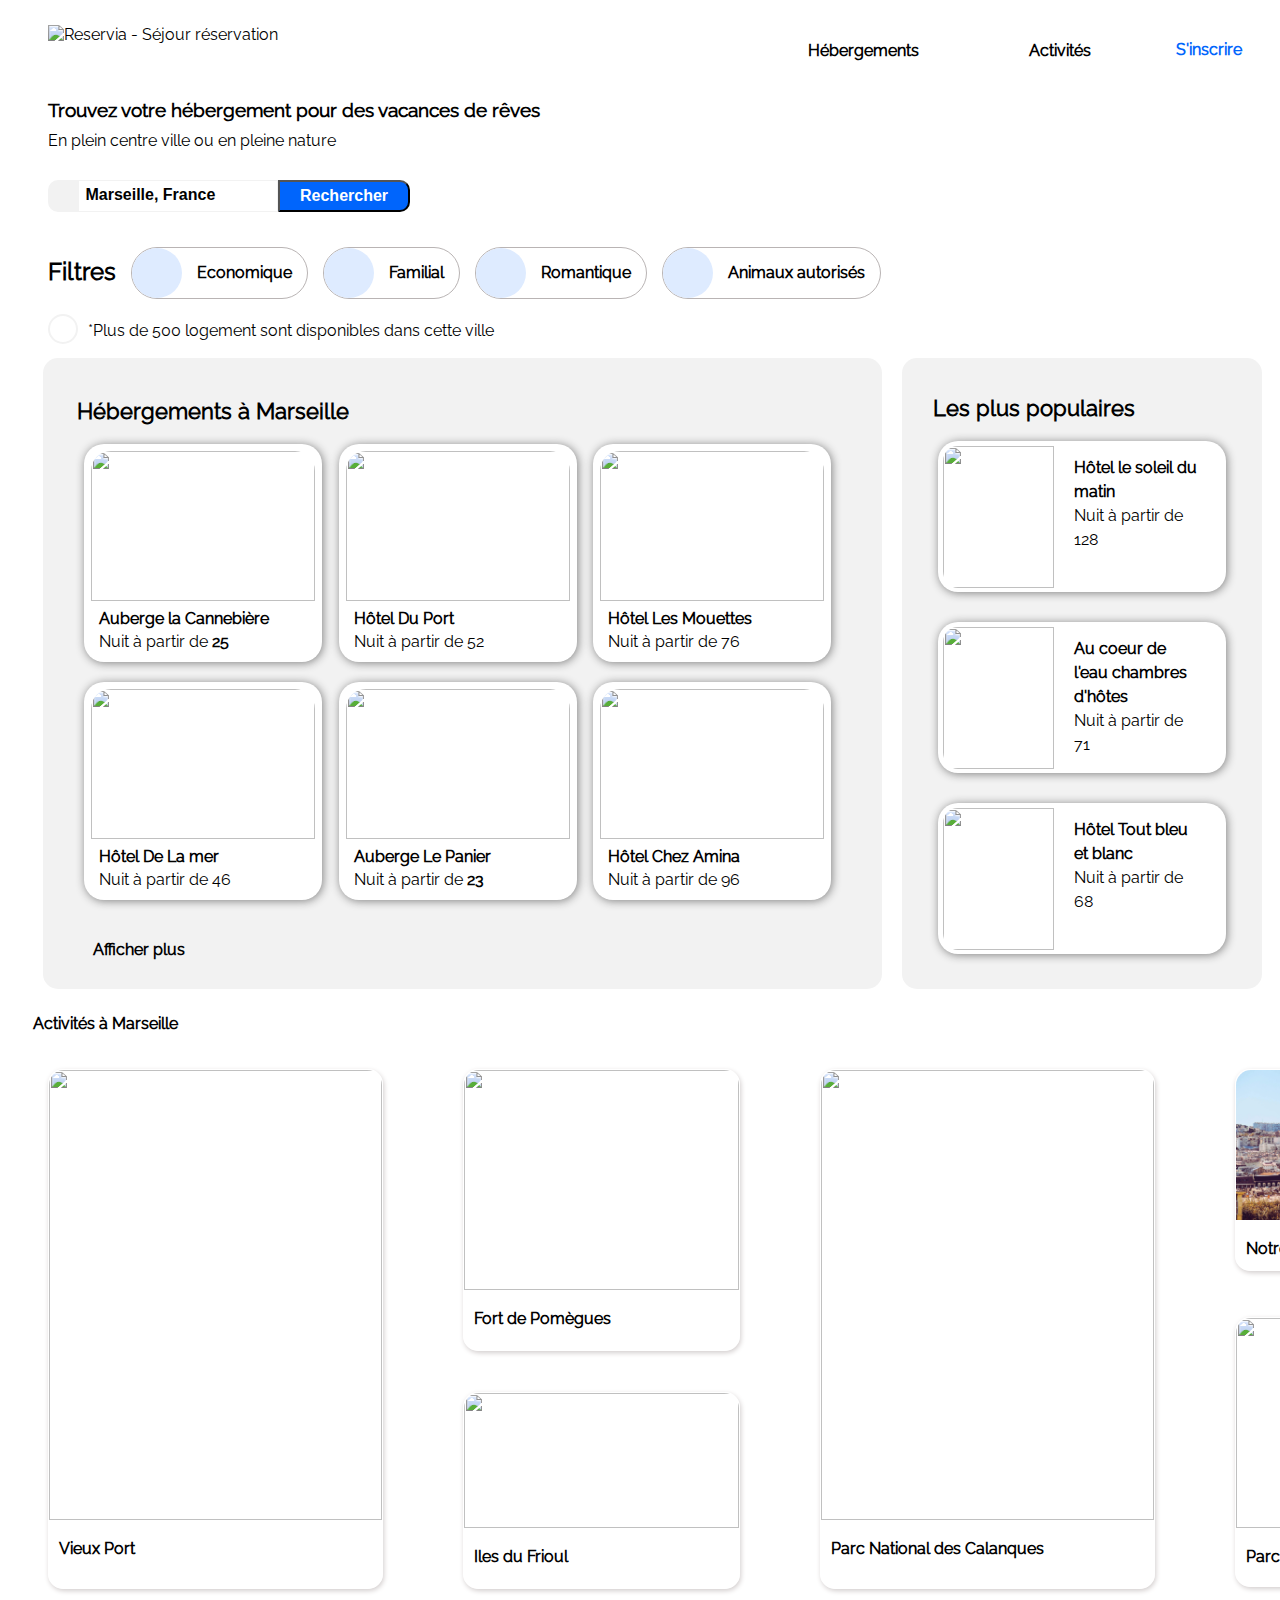
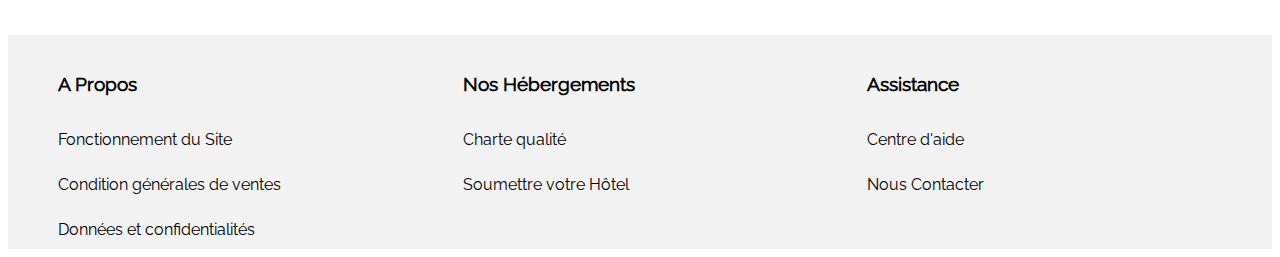
==== commit ccaef88f: "Amelioration responsive etoile Div populaires" ====
--- a/index.html
+++ b/index.html
@@ -232,11 +232,13 @@
 
                     <div class="populaires__Cellule--Hotel">
 
-                      <a href="#"><p><img src="./images/hebergements/2_large/emile-guillemot-Bj_rcSC5XfE-unsplash.jpg" alt=""/></p></a>
+                      <a href="#" class="size-a" ><img src="./images/hebergements/2_large/emile-guillemot-Bj_rcSC5XfE-unsplash.jpg" alt=""/></a>
 
                         <div class="populaires__Cellule--Desc">
-                          <p class="populaires__Cellule--Desc--Titre">Hôtel le soleil du matin</p>
-                          <p class="nuit_Populaires">Nuit à partir de 128 <i class="fas fa-euro-sign"></i></p>
+                          <div class="p__Cellule--Desc--Title" >
+                            <p class="populaires__Cellule--Desc--Titre">Hôtel le soleil du matin</p>
+                            <p class="nuit_Populaires">Nuit à partir de 128 <i class="fas fa-euro-sign"></i></p>
+                          </div>  
                             <div class="rating_Star">
                               <p><i class="fas fa-star"></i></p> 
                               <p><i class="fas fa-star"></i></p>
@@ -250,11 +252,13 @@
 
                     <div class="populaires__Cellule--Hotel">
 
-                      <a href="#"><p><img src="./images/hebergements/2_large/aw-creative-VGs8z60yT2c-unsplash.jpg" alt=""/></p></a>
+                      <a href="#" class="size-a" ><img src="./images/hebergements/2_large/aw-creative-VGs8z60yT2c-unsplash.jpg" alt=""/></a>
 
                         <div class="populaires__Cellule--Desc">
-                          <p class="populaires__Cellule--Desc--Titre">Au coeur de l'eau chambres d'hôtes</p>
-                          <p class="nuit_Populaires">Nuit à partir de 71 <i class="fas fa-euro-sign"></i></p>
+                          <div class="p__Cellule--Desc--Title">
+                            <p class="populaires__Cellule--Desc--Titre">Au coeur de l'eau chambres d'hôtes</p>
+                            <p class="nuit_Populaires">Nuit à partir de 71 <i class="fas fa-euro-sign"></i></p>
+                          </div>
                             <div class="rating_Star">
                               <p><i class="fas fa-star"></i></p> 
                               <p><i class="fas fa-star"></i></p>
@@ -267,11 +271,13 @@
 
                     <div class="populaires__Cellule--Hotel">
 
-                      <a href="#"><p><img src="./images/hebergements/2_large/febrian-zakaria-sjvU0THccQA-unsplash.jpg" alt=""/></p></a>
+                      <a href="#" class="size-a" ><img src="./images/hebergements/2_large/febrian-zakaria-sjvU0THccQA-unsplash.jpg" alt=""/></a>
  
                         <div class="populaires__Cellule--Desc">
-                          <p class="populaires__Cellule--Desc--Titre">Hôtel Tout bleu et blanc</p>
-                          <p class="nuit_Populaires">Nuit à partir de 68 <i class="fas fa-euro-sign"></i></p>
+                          <div class="p__Cellule--Desc--Title" >
+                            <p class="populaires__Cellule--Desc--Titre">Hôtel Tout bleu et blanc</p>
+                            <p class="nuit_Populaires">Nuit à partir de 68 <i class="fas fa-euro-sign"></i></p>
+                          </div>
                             <div class="rating_Star">
                               <p><i class="fas fa-star"></i></p> 
                               <p><i class="fas fa-star"></i></p>
--- a/css/header.css
+++ b/css/header.css
@@ -32,8 +32,11 @@
   padding-left: 40px;
 }
 
-.logo__devise h3,
-p {
+.logo__devise h3 {
+  margin: 10px 0 10px 40px;
+}
+
+.logo__devise p {
   margin: 10px 0 10px 40px;
 }
 
@@ -41,12 +44,14 @@
 
 header .nav {
   margin-left: auto;
+  width: auto;
 }
 header .nav ul {
   list-style-type: none;
   display: flex;
   padding-left: 0;
   margin: 0;
+  width: auto;
 }
 
 header .nav ul li {
@@ -80,5 +85,4 @@
   color: #0065fc;
   font-weight: bold;
   margin-right: 30px;
-  margin-bottom: 3px;
 }
--- a/css/hebergements.css
+++ b/css/hebergements.css
@@ -24,6 +24,7 @@
   display: flex;
   flex-wrap: wrap;
   width: auto;
+  margin-left: 25px;
 }
 
 .hebergements__cellule img {
--- a/css/populaires.css
+++ b/css/populaires.css
@@ -4,7 +4,7 @@
   background-color: #f2f2f2;
   border-radius: 15px;
   margin: 10px;
-  width: auto;
+  width: 30%;
   height: auto;
 }
 
@@ -20,61 +20,71 @@
 
 .populaires__titre h3 {
   margin: 0px;
-  padding-left: 15px;
+  padding-left: 0px;
 }
 
 .populaires__titre i {
-  padding-left: 100px;
+  padding-left: 35px;
 }
 
-.populaires__Cellule {
+.populaires .populaires__Cellule {
   display: flex;
   flex-direction: column;
   align-items: center;
   justify-content: flex-start;
-  height: auto;
-  margin: auto;
-  width: auto;
+  margin-top: 20px;
+}
+
+.size-a {
+  margin: 0;
+  width: 149px;
 }
 
 .populaires__Cellule img {
-  padding: 5px;
-  width: 180px;
+  padding: 5px 5px 3px 5px;
+  width: 100%;
   height: 142px;
   border-radius: 20px 0 0 20px;
   object-fit: cover;
 }
 
-.populaires__Cellule--Hotel {
+.populaires .populaires__Cellule--Hotel {
   display: flex;
-  justify-content: center;
-
+  justify-content: flex-start;
+  width: 80%;
   background-color: white;
   box-shadow: 1px 1px 10px gray;
   margin-bottom: 30px;
-  width: 85%;
-  height: auto;
+
   border-radius: 20px;
 }
 
-.populaires__Cellule--Hotel p {
-  font-size: 0.8em;
-  margin: 0;
+.populaires .populaires__Cellule--Desc {
+  display: flex;
+  flex-direction: column;
+  justify-content: space-between;
+  width: 60%;
+  margin-top: 15px;
+  margin-left: 25px;
+  margin-right: 23px;
+  margin-bottom: 15px;
 }
 
-.populaires__Cellule--Desc {
-  width: auto;
-  margin-left: 15px;
-  font-size: 1.1rem;
+.p__Cellule--Desc--Title {
+}
+
+.populaires__Cellule--Desc p {
+  font-size: 1rem;
+  margin: 0;
 }
 
 .populaires__Cellule--Desc .populaires__Cellule--Desc--Titre,
 .nuit_Populaires {
-  line-height: 2em;
+  line-height: 1.5em;
+  flex-wrap: wrap;
 }
 
 .populaires__Cellule--Desc .rating_Star {
-  margin-top: 40px;
   padding: 0;
 }
 
--- a/css/footer.css
+++ b/css/footer.css
@@ -1,41 +1,26 @@
 /* 4TH SECTION FOOTER */
-.informations_section {
+footer {
   display: flex;
-  flex-direction: row;
-  justify-content: center;
-  margin-top: 20px;
-  width: auto;
+
+  margin-top: 30px;
   background-color: #f2f2f2;
+  padding-left: 50px;
 }
 
-.informations {
-  display: flex;
-  flex-direction: row;
-  justify-content: space-between;
-  margin: auto;
-  width: 100%;
-}
-
-.informations__A-propos {
+footer .informations__A-propos {
   display: flex;
   flex-direction: column;
   justify-content: flex-start;
-  margin: auto;
-  max-width: 100%;
+  width: 100%;
+  padding-top: 20px;
 }
 
-.informations__A-propos strong {
+footer .informations__A-propos strong {
   font-weight: bolder;
 }
 
-.informations__A-propos p {
+footer .informations__A-propos p {
   font-weight: normal;
+  margin-left: 0;
+  margin-bottom: 10px;
 }
-
-.informations__A-propos strong {
-  font-weight: bolder;
-}
-
-.informations__A-propos p {
-  font-weight: normal;
-}
--- a/css/mediaQSmartphone.css
+++ b/css/mediaQSmartphone.css
@@ -200,7 +200,7 @@
   .populaires__titre {
     display: flex;
     justify-content: space-around;
-    padding-top: 5px;
+    padding-top: 20px;
     padding-bottom: 20px;
     padding-left: 0px;
     width: auto;
@@ -253,11 +253,14 @@
     border-radius: 20px;
   }
 
-  .populaires__Cellule--Desc {
-    display: flex;
-    flex-direction: column;
-    justify-content: stretch;
-    margin-left: 5px;
+  .populaires .populaires__Cellule--Desc {
+    display: flex;
+    flex-direction: column;
+    justify-content: space-between;
+    margin-left: 0px;
+    margin-top: 5px;
+    margin-right: 0;
+    margin-bottom: 5px;
   }
 
   .populaires__Cellule--Desc .populaires__Cellule--Desc--Titre,
@@ -266,8 +269,8 @@
     line-height: 1.5em;
   }
 
-  .populaires__Cellule--Desc .Rating_Star {
-    margin-top: 40px;
+  .populaires .populaires__Cellule--Desc .Rating_Star i {
+    font-size: 0.7rem;
   }
 
   /* 3RD SECTION ACTIVITES - QUERRIES - IPHONE*/
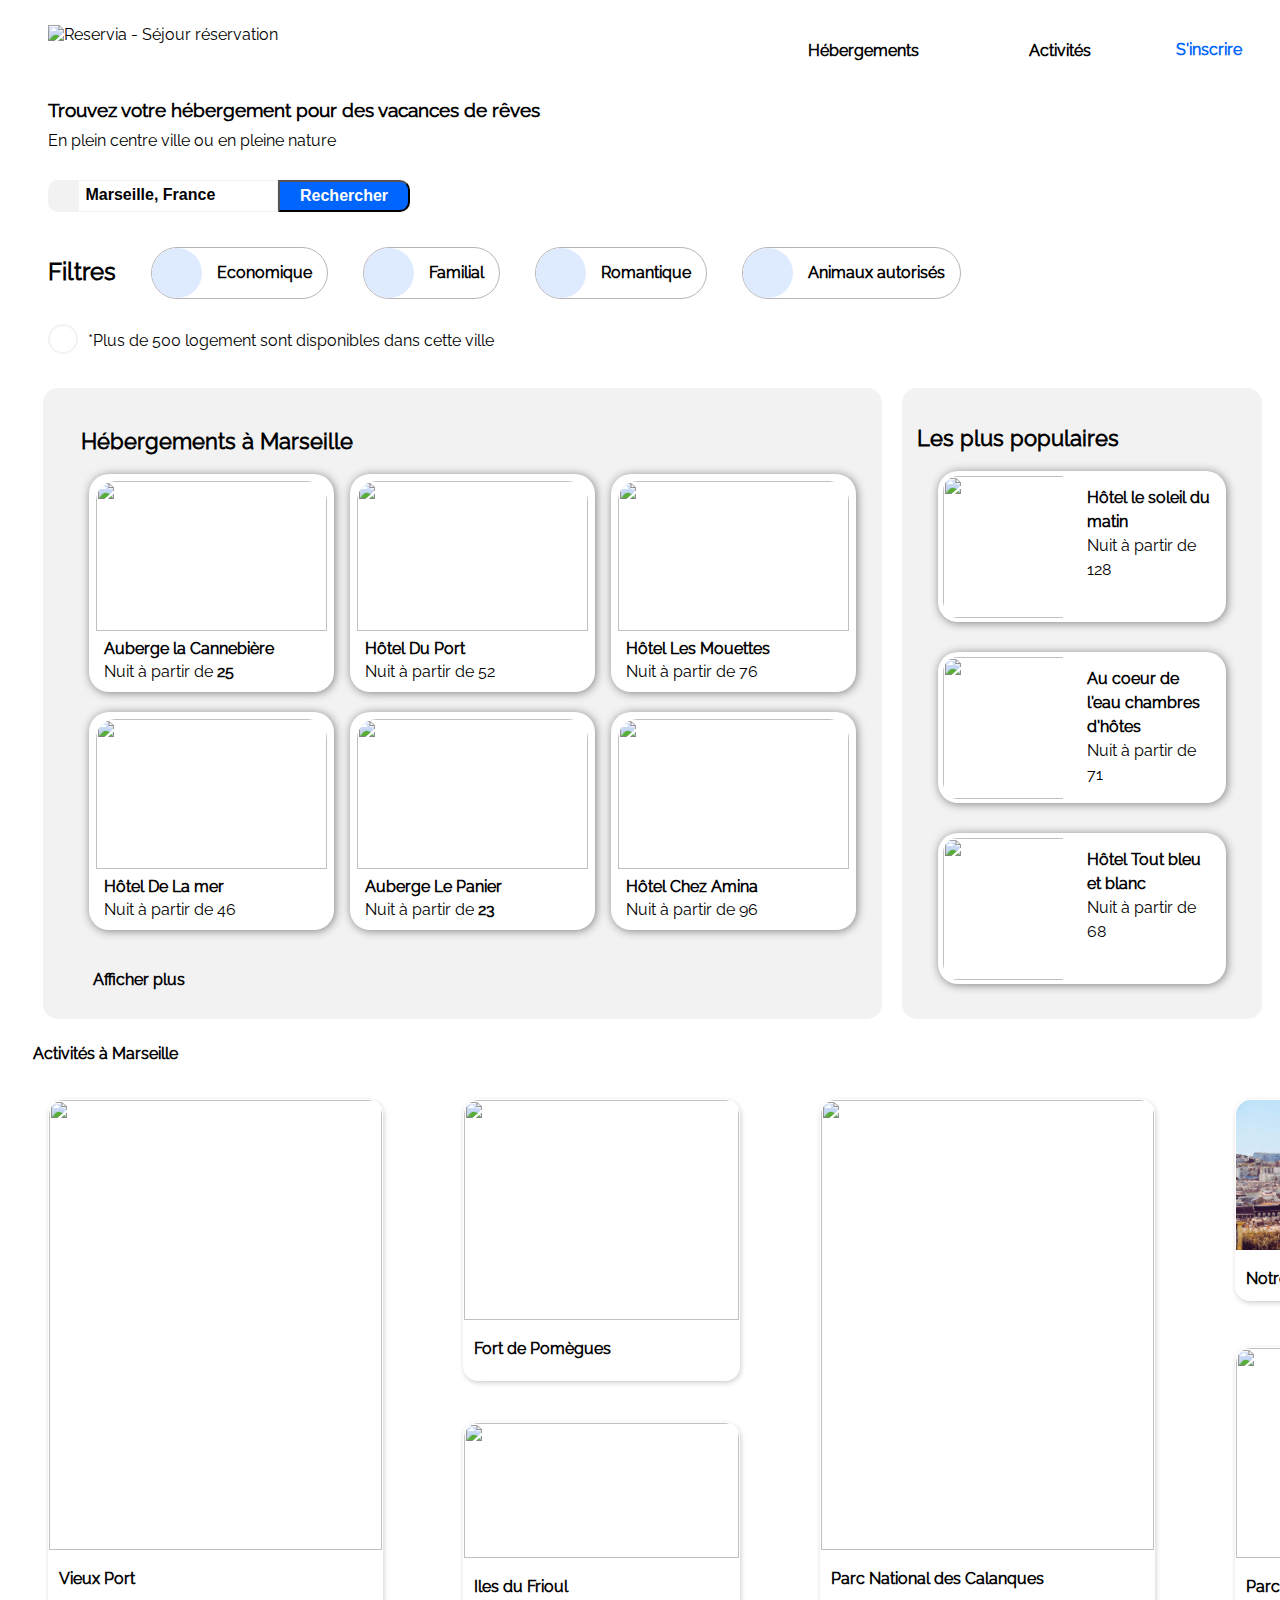
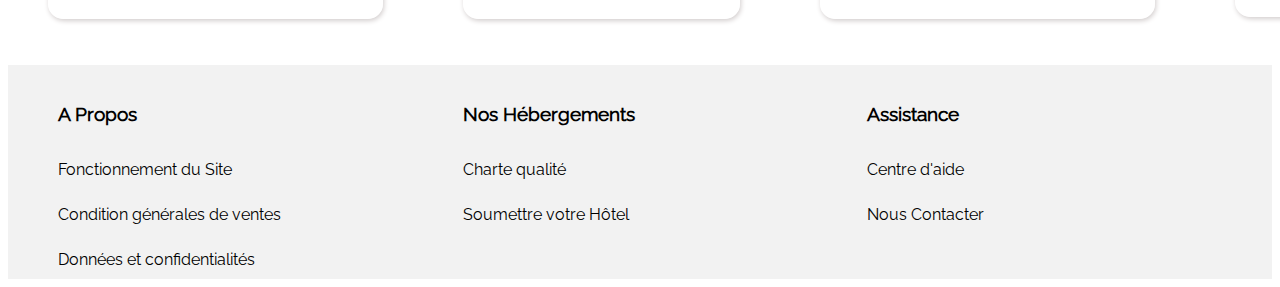
==== commit b70307b7: "Ajustements espacements section elements" ====
--- a/index.html
+++ b/index.html
@@ -120,7 +120,7 @@
                            <p><i class="fas fa-star"></i></p>
                            <p><i class="fas fa-star"></i></p>
                            <p><i class="fas fa-star"></i></p>
-                           <p><i class="far fa-star"></i></p>
+                           <p class="gray__font" ><i class="fas fa-star"></i></p>
                          </div>
                      
                     </div>
@@ -154,7 +154,7 @@
                               <p><i class="fas fa-star"></i></p>
                               <p><i class="fas fa-star"></i></p>
                               <p><i class="fas fa-star"></i></p>
-                              <p><i class="far fa-star"></i></p>
+                              <p class="gray__font" ><i class="fas fa-star"></i></p>
                             </div>
                      
                     </div>
@@ -170,8 +170,8 @@
                               <p><i class="fas fa-star"></i></p> 
                               <p><i class="fas fa-star"></i></p>
                               <p><i class="fas fa-star"></i></p>
-                              <p><i class="far fa-star"></i></p>
-                              <p><i class="far fa-star"></i></p>
+                              <p class="gray__font" ><i class="fas fa-star"></i></p>
+                              <p class="gray__font" ><i class="fas fa-star"></i></p>
                             </div>
                      
                     </div>
@@ -188,7 +188,7 @@
                               <p><i class="fas fa-star"></i></p>
                               <p><i class="fas fa-star"></i></p>
                               <p><i class="fas fa-star"></i></p>
-                              <p><i class="far fa-star"></i></p>
+                              <p class="gray__font"><i class="fas fa-star"></i></p>
                             </div>
                       
 
@@ -264,7 +264,7 @@
                               <p><i class="fas fa-star"></i></p>
                               <p><i class="fas fa-star"></i></p>
                               <p><i class="fas fa-star"></i></p>
-                              <p><i class="far fa-star"></i></p>
+                              <p class="gray__font" ><i class="fas fa-star"></i></p>
                             </div>
                         </div>  
                     </div>
@@ -283,7 +283,7 @@
                               <p><i class="fas fa-star"></i></p>
                               <p><i class="fas fa-star"></i></p>
                               <p><i class="fas fa-star"></i></p>
-                              <p><i class="far fa-star"></i></p>
+                              <p class="gray__font" ><i class="fas fa-star"></i></p>
                             </div>
                         </div>
               
--- a/css/hebergements.css
+++ b/css/hebergements.css
@@ -3,19 +3,21 @@
 .hebergements__Populaires {
   display: flex;
   width: auto;
+  margin-top: 20px;
   padding-left: 25px;
 }
 
 .hebergements {
   background-color: #f2f2f2;
   border-radius: 15px;
+
   width: 70%;
   height: auto;
   margin: 10px;
 }
 
 .hebergements__titre h3 {
-  margin: 40px 0 0 4%;
+  margin: 40px 0 0 4.5%;
   font-weight: bolder;
   font-size: 1.4em;
 }
@@ -24,7 +26,7 @@
   display: flex;
   flex-wrap: wrap;
   width: auto;
-  margin-left: 25px;
+  margin-left: 30px;
 }
 
 .hebergements__cellule img {
@@ -45,7 +47,7 @@
   padding: 5px;
   border-radius: 20px;
   height: auto;
-  width: 28%;
+  width: 29%;
 }
 
 .hotel_title {
@@ -81,6 +83,10 @@
   font-size: 0.9em;
 }
 
+.hebergements .gray__font i {
+  color: #f2f2f2;
+}
+
 .afficher_plus {
   display: flex;
   flex-direction: column;
--- a/css/populaires.css
+++ b/css/populaires.css
@@ -12,8 +12,7 @@
   display: flex;
   justify-content: space-around;
   padding-top: 37px;
-  width: 100%;
-
+  width: auto;
   font-weight: bolder;
   font-size: 1.2em;
 }
@@ -24,7 +23,7 @@
 }
 
 .populaires__titre i {
-  padding-left: 35px;
+  padding-left: 100px;
 }
 
 .populaires .populaires__Cellule {
@@ -42,7 +41,7 @@
 
 .populaires__Cellule img {
   padding: 5px 5px 3px 5px;
-  width: 100%;
+  width: 110%;
   height: 142px;
   border-radius: 20px 0 0 20px;
   object-fit: cover;
@@ -65,8 +64,8 @@
   justify-content: space-between;
   width: 60%;
   margin-top: 15px;
-  margin-left: 25px;
-  margin-right: 23px;
+  margin-left: 40px;
+  margin-right: 13px;
   margin-bottom: 15px;
 }
 
@@ -94,4 +93,9 @@
 
 .populaires__Cellule--Desc i {
   padding: 0;
+  font-size: 0.9rem;
 }
+
+.gray__font {
+  color: #f2f2f2;
+}
--- a/css/mediaQSmartphone.css
+++ b/css/mediaQSmartphone.css
@@ -98,6 +98,7 @@
     flex-direction: column;
     justify-content: flex-start;
     margin-top: 10px;
+    margin-bottom: 15px;
     width: auto;
     font-size: 1em;
   }
@@ -147,6 +148,7 @@
     flex-direction: column-reverse;
     justify-content: flex-start;
     padding-left: 0;
+    margin-top: 10px;
   }
 
   .hebergements__titre h3 {
@@ -203,6 +205,7 @@
     padding-top: 20px;
     padding-bottom: 20px;
     padding-left: 0px;
+
     width: auto;
     font-weight: bolder;
     font-size: 1.2em;
--- a/css/filters.css
+++ b/css/filters.css
@@ -51,7 +51,7 @@
 
 .filters__searchbar .filtre--recherche--ajust {
   display: flex;
-  margin: 15px 0 15px 0;
+  margin: 15px 0 25px 0;
   flex-wrap: wrap;
 }
 
@@ -69,7 +69,7 @@
 .filters__searchbar .display-icon-title {
   display: flex;
   margin-top: 20px;
-  margin-left: 15px;
+  margin-left: 35px;
   border-radius: 30px;
   border: 1px solid #b9b4b4;
   height: 50px;
@@ -140,5 +140,6 @@
 .filters__searchbar .unbold--single {
   display: flex;
   font-weight: normal;
+
   margin: 0;
 }
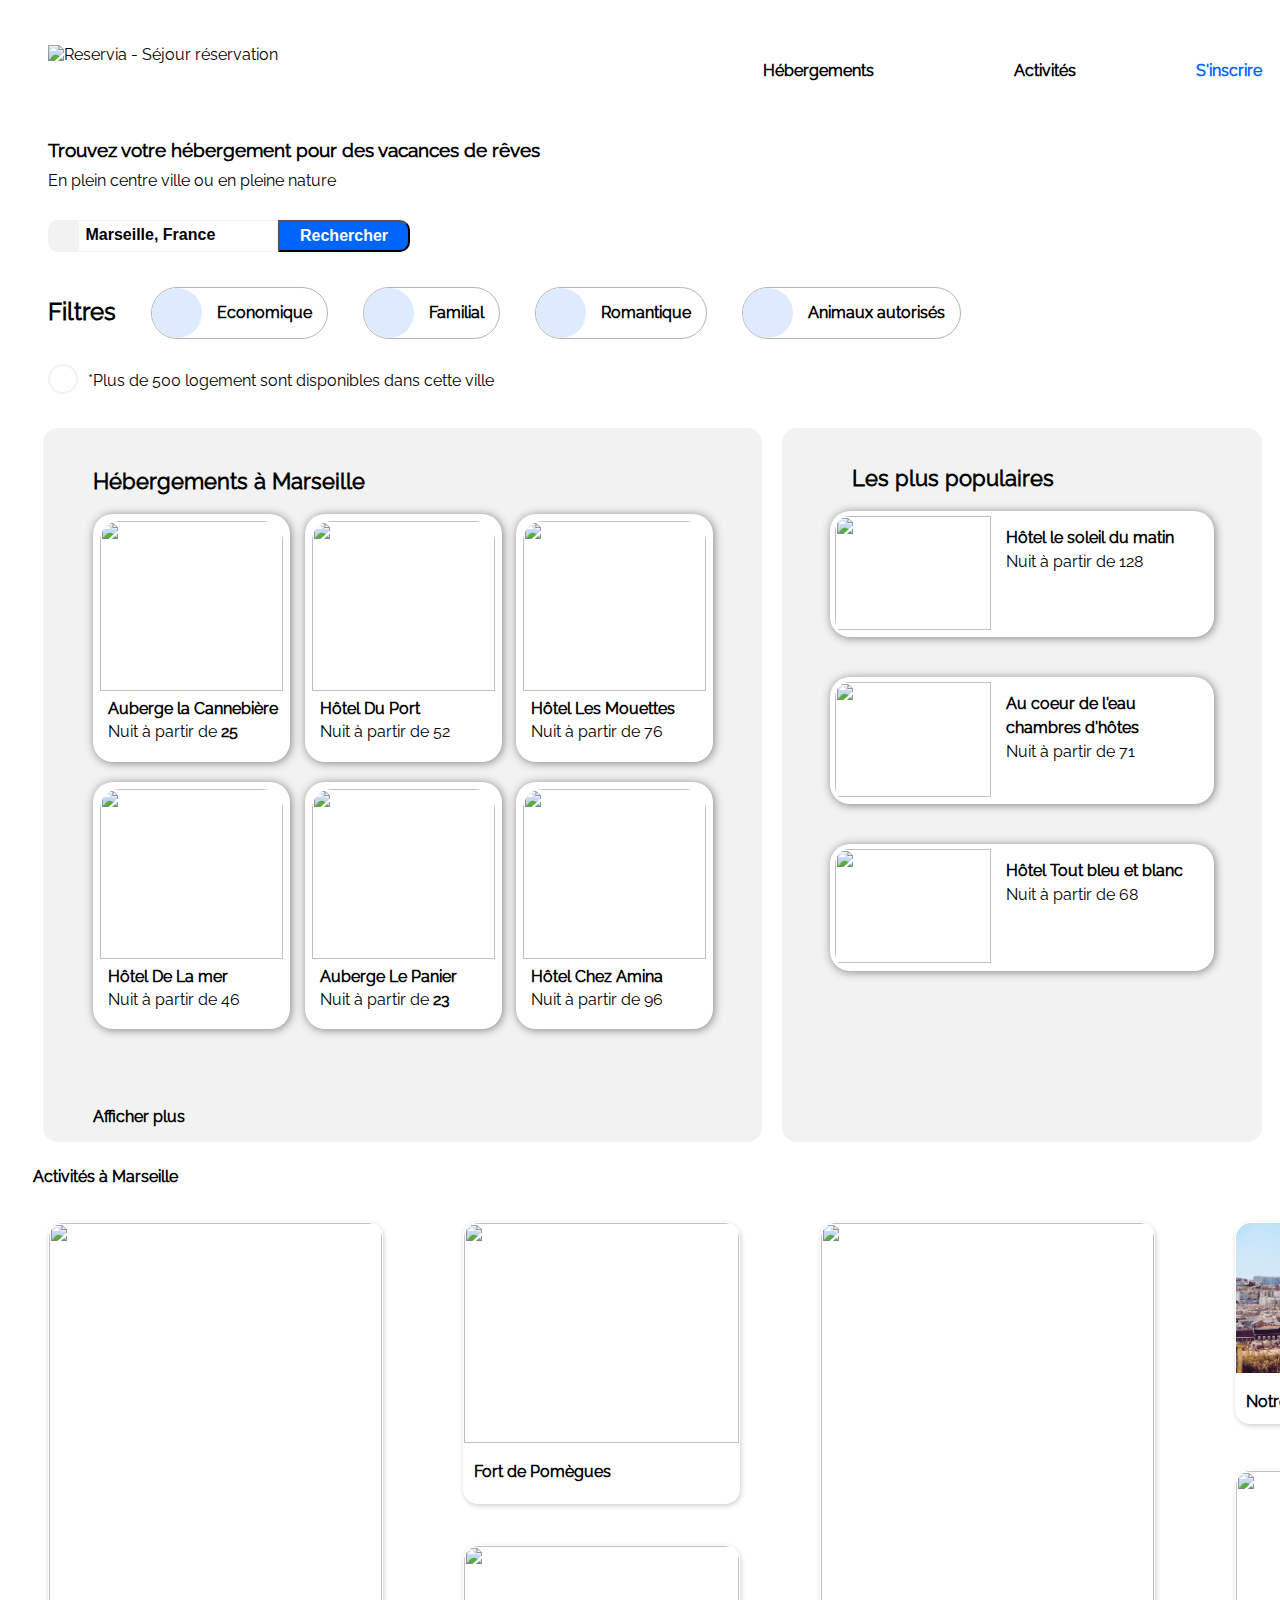
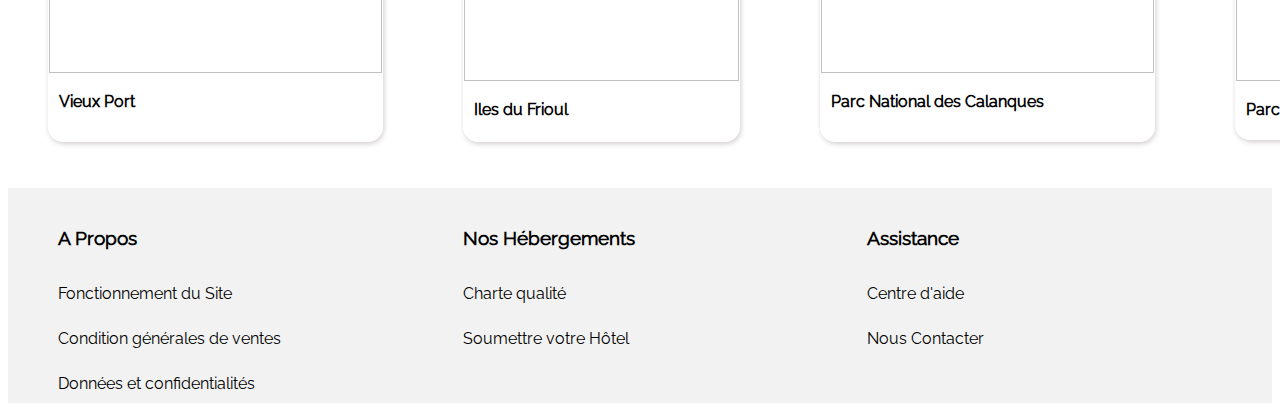
==== commit a8338595: "Responsivité Nav + ajout media querries large et medium" ====
--- a/index.html
+++ b/index.html
@@ -17,9 +17,9 @@
       <link rel="stylesheet" type="text/css" href="css/footer.css"/>
       <link rel="stylesheet" type="text/css" href="css/mediaQSmartphone.css"/>
       <link rel="stylesheet" type="text/css" href="css/filters.css"/>
-      <!--
-      <link rel="stylesheet" type="text/css" href="css/mediaQTablette.css"/>-->
-
+      <link rel="stylesheet" type="text/css" href="css/medium.css"/>
+      <link rel="stylesheet" type="text/css" href="css/large.css"/>
+         
       <script src="https://kit.fontawesome.com/5157d1a303.js" crossorigin="anonymous"></script>
 
     </head>
@@ -39,7 +39,7 @@
               <div class="nav">
                 <ul>
                   <li><a href="#hebergements"><h4>Hébergements</h4></a></li>
-                  <li><a class="Gray" href="#activites"><h4> Activités</h4></a></li>
+                  <li><a href="#activites"><h4> Activités</h4></a></li>
                
                 </ul>
 
@@ -230,9 +230,11 @@
 
                   <div class="populaires__Cellule">
 
+                    
+
                     <div class="populaires__Cellule--Hotel">
 
-                      <a href="#" class="size-a" ><img src="./images/hebergements/2_large/emile-guillemot-Bj_rcSC5XfE-unsplash.jpg" alt=""/></a>
+                      <p class="size-p"><img src="./images/hebergements/2_large/emile-guillemot-Bj_rcSC5XfE-unsplash.jpg" alt=""/></p>
 
                         <div class="populaires__Cellule--Desc">
                           <div class="p__Cellule--Desc--Title" >
@@ -252,7 +254,7 @@
 
                     <div class="populaires__Cellule--Hotel">
 
-                      <a href="#" class="size-a" ><img src="./images/hebergements/2_large/aw-creative-VGs8z60yT2c-unsplash.jpg" alt=""/></a>
+                      <p class="size-p" ><img src="./images/hebergements/2_large/aw-creative-VGs8z60yT2c-unsplash.jpg" alt=""/></p>
 
                         <div class="populaires__Cellule--Desc">
                           <div class="p__Cellule--Desc--Title">
@@ -271,7 +273,7 @@
 
                     <div class="populaires__Cellule--Hotel">
 
-                      <a href="#" class="size-a" ><img src="./images/hebergements/2_large/febrian-zakaria-sjvU0THccQA-unsplash.jpg" alt=""/></a>
+                      <p class="size-p"><img src="./images/hebergements/2_large/febrian-zakaria-sjvU0THccQA-unsplash.jpg" alt=""/></p>
  
                         <div class="populaires__Cellule--Desc">
                           <div class="p__Cellule--Desc--Title" >
--- a/css/header.css
+++ b/css/header.css
@@ -43,19 +43,21 @@
 /* NAVIGATION LINKS*/
 
 header .nav {
+  display: flex;
+
   margin-left: auto;
   width: auto;
 }
 header .nav ul {
+  width: auto;
   list-style-type: none;
   display: flex;
-  padding-left: 0;
+  padding: 0;
   margin: 0;
-  width: auto;
 }
 
 header .nav ul li {
-  margin-right: 60px;
+  margin-right: 100px;
   color: black;
   border-top: 2px solid #ffffff;
 }
@@ -65,14 +67,15 @@
 }
 
 header .nav ul li a {
+  padding: 20px;
   text-decoration: none;
   color: black;
-  padding: 25px;
+  width: auto;
 }
 
 header .nav ul li a h4 {
-  padding: 0;
-  margin: 0 25px 0 25px;
+  padding: 20px;
+  margin: 0 0 0 0;
 }
 
 header .nav ul li a:hover {
@@ -84,5 +87,7 @@
   align-items: center;
   color: #0065fc;
   font-weight: bold;
-  margin-right: 30px;
+  margin-top: 2px;
+  margin-left: 0;
+  margin-right: 10px;
 }
--- a/css/hebergements.css
+++ b/css/hebergements.css
@@ -3,6 +3,7 @@
 .hebergements__Populaires {
   display: flex;
   width: auto;
+
   margin-top: 20px;
   padding-left: 25px;
 }
@@ -10,14 +11,13 @@
 .hebergements {
   background-color: #f2f2f2;
   border-radius: 15px;
+  width: 60%;
 
-  width: 70%;
-  height: auto;
-  margin: 10px;
+  margin: 10px 10px 10px 10px;
 }
 
 .hebergements__titre h3 {
-  margin: 40px 0 0 4.5%;
+  margin: 40px 0 0 7%;
   font-weight: bolder;
   font-size: 1.4em;
 }
@@ -25,13 +25,15 @@
 .hebergements__cellule {
   display: flex;
   flex-wrap: wrap;
-  width: auto;
-  margin-left: 30px;
+
+  margin-left: 5%;
+  width: 100%;
+  height: 75%;
 }
 
 .hebergements__cellule img {
   width: 100%;
-  height: 150px;
+  height: 170px;
   object-fit: cover;
   border-radius: 20px 20px 0 0;
 }
@@ -47,7 +49,7 @@
   padding: 5px;
   border-radius: 20px;
   height: auto;
-  width: 29%;
+  width: 26%;
 }
 
 .hotel_title {
@@ -72,6 +74,7 @@
   display: flex;
   flex-direction: row;
   justify-content: flex-start;
+  flex-wrap: wrap;
   margin: 0;
   padding-left: 10px;
 }
@@ -92,5 +95,5 @@
   flex-direction: column;
   justify-content: flex-end;
   font-weight: 900;
-  margin: 40px 0 30px 50px;
+  margin: 77.5px 0 5% 7%;
 }
--- a/css/populaires.css
+++ b/css/populaires.css
@@ -3,16 +3,16 @@
 .populaires {
   background-color: #f2f2f2;
   border-radius: 15px;
-  margin: 10px;
-  width: 30%;
-  height: auto;
+  margin: 10px 10px 10px 10px;
+  width: 40%;
 }
 
 .populaires__titre {
   display: flex;
   justify-content: space-around;
+  align-items: center;
   padding-top: 37px;
-  width: auto;
+
   font-weight: bolder;
   font-size: 1.2em;
 }
@@ -23,7 +23,7 @@
 }
 
 .populaires__titre i {
-  padding-left: 100px;
+  padding-right: 0px;
 }
 
 .populaires .populaires__Cellule {
@@ -31,18 +31,20 @@
   flex-direction: column;
   align-items: center;
   justify-content: flex-start;
+  height: 70%;
   margin-top: 20px;
 }
 
-.size-a {
+.size-p {
   margin: 0;
-  width: 149px;
+  width: 80%;
+  height: 100%;
 }
 
 .populaires__Cellule img {
   padding: 5px 5px 3px 5px;
-  width: 110%;
-  height: 142px;
+  width: 100%;
+  height: 95%;
   border-radius: 20px 0 0 20px;
   object-fit: cover;
 }
@@ -53,8 +55,8 @@
   width: 80%;
   background-color: white;
   box-shadow: 1px 1px 10px gray;
-  margin-bottom: 30px;
-
+  margin-bottom: 40px;
+  height: 90%;
   border-radius: 20px;
 }
 
@@ -62,9 +64,11 @@
   display: flex;
   flex-direction: column;
   justify-content: space-between;
-  width: 60%;
+  font-size: 1rem;
+  width: 100%;
+  height: 80%;
   margin-top: 15px;
-  margin-left: 40px;
+  margin-left: 20px;
   margin-right: 13px;
   margin-bottom: 15px;
 }
@@ -85,6 +89,7 @@
 
 .populaires__Cellule--Desc .rating_Star {
   padding: 0;
+  flex-wrap: wrap;
 }
 
 .populaires__Cellule--Desc--Titre {
--- a/css/mediaQSmartphone.css
+++ b/css/mediaQSmartphone.css
@@ -1,6 +1,6 @@
 /*MEDIA QUERRIES - IPHONE FORMAT */
 
-@media all and (max-width: 438px) {
+@media all and (max-width: 540px) {
   /* HEADER QUERRIES IPHONE */
 
   body {
@@ -20,6 +20,7 @@
   /* NAVIGATION LINKS - QUERRIES - IPHONE*/
 
   header .nav {
+    display: block;
     order: 3;
     width: 100%;
   }
@@ -171,7 +172,7 @@
 
   .hebergements__Cellule--Hotel {
     border: 1px solid white;
-    box-shadow: 3px 3px 3px rgb(219, 216, 216);
+    box-shadow: 3px 3px 9px #f2f2f2;
     background-color: rgb(255, 255, 255);
     margin: 0px 20px 30px 20px;
     height: 200px;
@@ -205,7 +206,6 @@
     padding-top: 20px;
     padding-bottom: 20px;
     padding-left: 0px;
-
     width: auto;
     font-weight: bolder;
     font-size: 1.2em;
@@ -217,17 +217,17 @@
     padding-left: 0;
   }
 
-  .populaires__titre i {
+  .populaires .populaires__titre i {
     padding-top: 15px;
-    padding-right: 0;
+    padding-right: 0px;
     padding-left: 20px;
   }
 
   .populaires {
     background-color: #f2f2f2;
     width: auto;
+
     border-radius: 0px;
-
     margin: 25px 0 10px 0;
   }
 
@@ -237,22 +237,23 @@
     justify-content: flex-start;
     margin-left: 1px;
     width: 100%;
+
     flex: 1;
   }
 
   .populaires__Cellule img {
-    width: 120px;
-    height: 140px;
+    width: 80%;
+    height: 94%;
     border-radius: 20px 0 0 20px;
   }
 
-  .populaires__Cellule--Hotel {
+  .populaires .populaires__Cellule--Hotel {
     display: flex;
     flex-direction: row;
     justify-content: flex-start;
     margin: 0 20px 30px 20px;
     height: 150px;
-    width: auto;
+    width: 80%;
     border-radius: 20px;
   }
 
@@ -311,13 +312,15 @@
     border-radius: 15px 15px 0 0;
   }
 
-  .activites_section figure {
+  .activity__Part .activites_section figure {
     border: 1px solid white;
     border-radius: 15px;
     box-shadow: 3px 3px 9px #f2f2f2;
     height: 200px;
+    width: 85%;
     max-width: 100%;
     margin-top: 30px;
+    margin-left: 30px;
   }
 
   /* 4TH SECTION FOOTER - QUERRIES IPHONE */
--- a/css/medium.css
+++ b/css/medium.css
@@ -0,0 +1,7 @@
+/*MEDIA QUERRIES - Tablette FORMAT */
+
+@media all and (min-width: 540px) and (max-width: 720px) {
+  header .nav ul li {
+    margin-right: 10px;
+  }
+}
--- a/css/large.css
+++ b/css/large.css
@@ -0,0 +1,5 @@
+@media all and (min-width: 720px) and (max-width: 960px) {
+  header .nav ul li {
+    margin-right: 30px;
+  }
+}
